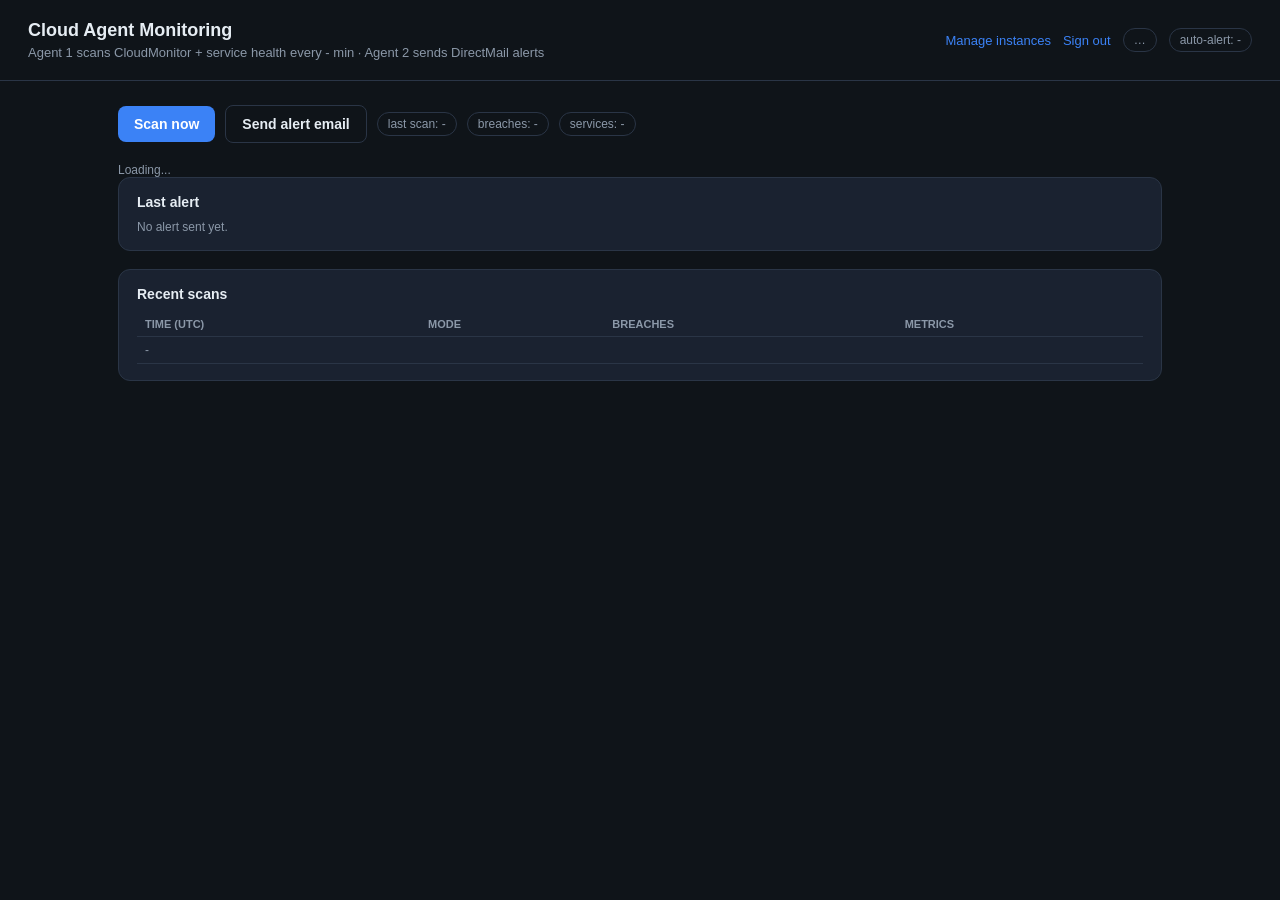
==== Frontend/public/index.html @ e1d2eb76 "dashboard: fix two bugs that broke the instance cards The first took the whole dashboard down. `prob" ====
<!DOCTYPE html>
<html lang="en">
<head>
<meta charset="utf-8">
<meta name="viewport" content="width=device-width, initial-scale=1">
<title>Cloud Agent Monitoring</title>
<style>
  :root { --bg:#0f1419; --card:#1a2230; --line:#2a3546; --txt:#e6edf3; --mut:#8b98a8;
          --ok:#27ae60; --bad:#e74c3c; --warn:#e0a800; --accent:#3b82f6; }
  * { box-sizing:border-box; }
  body { margin:0; background:var(--bg); color:var(--txt);
         font-family:-apple-system,Segoe UI,Roboto,Arial,sans-serif; }
  header { padding:20px 28px; border-bottom:1px solid var(--line);
           display:flex; align-items:center; justify-content:space-between; flex-wrap:wrap; gap:12px; }
  h1 { font-size:18px; margin:0; }
  .sub { color:var(--mut); font-size:13px; margin-top:4px; }
  .wrap { padding:24px 28px; max-width:1100px; margin:auto; }
  .bar { display:flex; gap:10px; flex-wrap:wrap; align-items:center; margin-bottom:20px; }
  button { background:var(--accent); color:#fff; border:0; padding:10px 16px; border-radius:8px;
           font-size:14px; cursor:pointer; font-weight:600; }
  button.ghost { background:transparent; border:1px solid var(--line); color:var(--txt); }
  button:disabled { opacity:.5; cursor:not-allowed; }
  a.navlink { color:var(--accent); text-decoration:none; font-size:13px; }
  .pill { font-size:12px; padding:4px 10px; border-radius:999px; border:1px solid var(--line); color:var(--mut); }
  .pill.live { color:var(--ok); border-color:var(--ok); }
  .pill.mock { color:var(--warn); border-color:var(--warn); }
  .pill.bad { color:var(--bad); border-color:var(--bad); }
  .group { margin-bottom:26px; }
  .group-head { display:flex; align-items:baseline; gap:12px; margin:0 0 12px;
                border-bottom:1px solid var(--line); padding-bottom:8px; }
  .group-head h2 { font-size:15px; margin:0; }
  .grid { display:grid; grid-template-columns:repeat(auto-fill,minmax(300px,1fr)); gap:14px; }
  .card { background:var(--card); border:1px solid var(--line); border-radius:12px; padding:14px 16px; }
  .card.breach { border-color:var(--bad); box-shadow:0 0 0 1px var(--bad) inset; }
  .inst-head { display:flex; justify-content:space-between; align-items:flex-start; gap:8px; margin-bottom:10px; }
  .inst-name { font-size:15px; font-weight:700; }
  .inst-id { font-size:11px; color:var(--mut); font-family:ui-monospace,Menlo,monospace; margin-top:2px; }
  .chips { display:flex; gap:8px; flex-wrap:wrap; }
  .chip { flex:1 1 0; min-width:74px; border:1px solid var(--line); border-radius:8px; padding:8px 10px; }
  .chip-label { display:block; font-size:11px; color:var(--mut); text-transform:uppercase; letter-spacing:.4px; }
  .chip-val { display:block; font-size:20px; font-weight:700; margin-top:3px; }
  .chip .u { font-size:12px; font-weight:500; }
  .chip.breach { border-color:var(--bad); } .chip.breach .chip-val { color:var(--bad); }
  .chip.ok .chip-val { color:var(--ok); }
  .chip.nodata { opacity:.55; } .chip.nodata .chip-val { color:var(--mut); }
  .sec-label { font-size:10px; color:var(--mut); text-transform:uppercase; letter-spacing:.5px; margin:12px 0 6px; }
  .services { display:flex; gap:6px; flex-wrap:wrap; }
  .svc { display:inline-flex; align-items:center; gap:6px; font-size:12px; padding:4px 9px;
         border:1px solid var(--line); border-radius:999px; color:var(--txt); }
  /* Instance specification line: the denominator for every percentage above. */
  .spec { display:flex; flex-wrap:wrap; gap:10px; margin:2px 0 8px; font-size:11.5px; color:var(--mut); }
  .spec b { color:var(--txt); font-weight:600; }
  .spec .prov-stopped { color:var(--bad); font-weight:600; }
  /* Docker workloads reported by the host itself. */
  .ctrs { display:flex; flex-direction:column; gap:3px; }
  .ctr { display:flex; align-items:center; gap:7px; font-size:11.5px; line-height:1.5; }
  .ctr .dot { width:7px; height:7px; border-radius:50%; flex:0 0 auto; background:var(--mut); }
  .ctr.healthy .dot, .ctr.running .dot { background:var(--ok); }
  .ctr.unhealthy .dot, .ctr.stopped .dot { background:var(--bad); }
  .ctr.restarting .dot, .ctr.starting .dot, .ctr.paused .dot, .ctr.created .dot { background:#d9a520; }
  .ctr-name { font-weight:600; color:var(--txt); }
  .ctr-img { color:var(--mut); overflow:hidden; text-overflow:ellipsis; white-space:nowrap; max-width:150px; }
  .ctr-state { margin-left:auto; color:var(--mut); white-space:nowrap; }
  .ctr.unhealthy .ctr-state, .ctr.stopped .ctr-state { color:var(--bad); }
  .ctr.restarting .ctr-state { color:#d9a520; }
  .ctrs-note { font-size:11px; color:var(--mut); font-style:italic; }
  .svc .dot { width:8px; height:8px; border-radius:50%; background:var(--mut); }
  .svc.up .dot { background:var(--ok); } .svc.down .dot { background:var(--bad); }
  .svc.down { border-color:var(--bad); color:var(--bad); }
  .svc.unknown { opacity:.6; }
  .svc .lat { color:var(--mut); font-size:11px; }
  .status-tag { font-size:11px; padding:2px 8px; border-radius:999px; font-weight:700; white-space:nowrap; }
  .status-tag.ok { background:rgba(39,174,96,.15); color:var(--ok); }
  .status-tag.breach { background:rgba(231,76,60,.15); color:var(--bad); }
  .panel { background:var(--card); border:1px solid var(--line); border-radius:12px; padding:16px 18px; margin-bottom:18px; }
  .panel h2 { font-size:14px; margin:0 0 10px; }
  table { width:100%; border-collapse:collapse; font-size:13px; }
  th,td { text-align:left; padding:6px 8px; border-bottom:1px solid var(--line); }
  th { color:var(--mut); font-weight:600; font-size:11px; text-transform:uppercase; }
  #toast { position:fixed; bottom:20px; right:20px; background:var(--card); border:1px solid var(--line);
           padding:12px 16px; border-radius:10px; font-size:13px; opacity:0; transition:.3s; max-width:360px; }
  #toast.show { opacity:1; }
  .muted { color:var(--mut); font-size:12px; }
  iframe.preview { width:100%; height:360px; border:1px solid var(--line); border-radius:8px; background:#fff; margin-top:10px; }
</style>
</head>
<body>
<header>
  <div>
    <h1>Cloud Agent Monitoring</h1>
    <div class="sub">Agent 1 scans CloudMonitor + service health every <span id="intervalNote">-</span> min &middot; Agent 2 sends DirectMail alerts</div>
  </div>
  <div style="display:flex;align-items:center;gap:12px">
    <a class="navlink" href="instances.html">Manage instances</a>
    <a class="navlink" href="#" id="logoutLink">Sign out</a>
    <span class="pill" id="modePill">&hellip;</span>
    <span class="pill" id="autoPill">auto-alert: -</span>
  </div>
</header>

<div class="wrap">
  <div class="bar">
    <button id="scanBtn" onclick="scan()">Scan now</button>
    <button id="sendBtn" class="ghost" onclick="send()">Send alert email</button>
    <span class="pill" id="lastScan">last scan: -</span>
    <span class="pill" id="breachPill">breaches: -</span>
    <span class="pill" id="svcPill">services: -</span>
  </div>

  <div id="cards"><div class="muted">Loading...</div></div>

  <div class="panel" id="evidencePanel" style="display:none">
    <h2>What caused this &mdash; live evidence from the affected host</h2>
    <div class="muted" style="margin-bottom:8px">Captured over SSH at breach time.
      Look for the top process/container by CPU, the longest-running query, and the
      <b>calling service</b> resolved from the database client address.</div>
    <div id="evidenceBody"></div>
  </div>

  <div class="panel">
    <h2>Last alert</h2>
    <div id="alertBox" class="muted">No alert sent yet.</div>
    <div id="previewWrap"></div>
  </div>

  <div class="panel">
    <h2>Recent scans</h2>
    <table>
      <thead><tr><th>Time (UTC)</th><th>Mode</th><th>Breaches</th><th>Metrics</th></tr></thead>
      <tbody id="histBody"><tr><td colspan="4" class="muted">-</td></tr></tbody>
    </table>
  </div>
</div>

<div id="toast"></div>

<script src="config.js"></script>
<script>
const $ = s => document.querySelector(s);
const API = (window.APP_CONFIG && window.APP_CONFIG.apiBase) || '';
let CSRF = null;

// All API calls go to the backend origin and carry the session cookie.
function api(path, opts){ opts = opts || {}; opts.credentials = 'include'; return fetch(API + path, opts); }
async function loadCsrf(){
  try{ const r = await api('/api/csrf'); if(r.ok){ CSRF = (await r.json()).csrf_token; } }catch(e){}
}
function postHeaders(){ const h={}; if(CSRF) h['X-CSRFToken']=CSRF; return h; }
function toast(msg){ const t=$('#toast'); t.textContent=msg; t.classList.add('show');
  setTimeout(()=>t.classList.remove('show'), 3500); }

function esc(s){ return (s==null?'':String(s)).replace(/[&<>"]/g,c=>({'&':'&amp;','<':'&lt;','>':'&gt;','"':'&quot;'}[c])); }

function metricChip(r){
  const val = r.value===null ? '-' : `${r.value}<span class="u">${r.unit||''}</span>`;
  const cls = r.breached ? 'breach' : (r.value===null ? 'nodata' : 'ok');
  const title = r.error ? esc(r.error)
              : `alert ${r.comparison} ${r.threshold}${r.unit||''} - ${r.source}`;
  return `<div class="chip ${cls}" title="${title}">
      <span class="chip-label">${esc(r.label)}</span>
      <span class="chip-val">${val}</span>
    </div>`;
}

function svcPill(s){
  const cls = s.up===true ? 'up' : (s.up===false ? 'down' : 'unknown');
  const lat = s.latency_ms!=null ? `<span class="lat">${s.latency_ms}ms</span>` : '';
  const title = s.error || s.detail || s.target || s.name;
  return `<span class="svc ${cls}" title="${esc(title)}"><span class="dot"></span>${esc(s.name)} ${lat}</span>`;
}

let lastDetails = {};   // instance specs + containers from /api/status

function specLine(spec){
  // The instance's size, so a percentage can be read as an absolute. "95% of
  // 4 GB" is a different conversation from "95% of 64 GB".
  if(!spec) return '';
  const bits = [];
  if(spec.vcpu!=null)      bits.push(`<span><b>${spec.vcpu}</b> vCPU</span>`);
  if(spec.memory_mb!=null) bits.push(`<span><b>${fmtMem(spec.memory_mb)}</b> RAM</span>`);
  if(spec.disk_gb!=null)   bits.push(`<span><b>${fmtDisk(spec.disk_gb)}</b> disk</span>`);
  if(spec.instance_type)   bits.push(`<span>${esc(spec.instance_type)}</span>`);
  if(spec.platform)        bits.push(`<span title="${esc(spec.platform)}">${esc(trunc(spec.platform, 26))}</span>`);
  if(spec.provider_status && spec.provider_status!=='Running'){
    bits.push(`<span class="prov-stopped">${esc(spec.provider_status)}</span>`);
  }
  return bits.length ? `<div class="spec">${bits.join('')}</div>` : '';
}

function fmtMem(mb){
  return mb >= 1024 ? (mb/1024).toFixed(mb%1024 ? 1 : 0) + ' GB' : mb + ' MB';
}

function fmtDisk(gb){
  // Summed across every attached disk, so this reaches TB on data-heavy boxes.
  return gb >= 1024 ? (gb/1024).toFixed(1) + ' TB' : gb + ' GB';
}

function trunc(t, n){ return t.length > n ? t.slice(0, n-1) + '…' : t; }

function ctrRow(c){
  const h = c.health || 'unknown';
  return `<div class="ctr ${esc(h)}" title="${esc(c.status || '')}${c.ports ? ' | ' + esc(c.ports) : ''}">
    <span class="dot"></span>
    <span class="ctr-name">${esc(c.name)}</span>
    <span class="ctr-img">${esc(c.image)}</span>
    <span class="ctr-state">${esc(h)}</span>
  </div>`;
}

function containersBlock(det){
  // A managed instance (RDS) has no shell and never reports containers - its
  // engine + status live on the spec line instead, so say nothing here.
  if(!det) return '';
  const list = det.containers || [];
  if(det.containers_error && !list.length){
    return `<div class="sec-label">Docker services</div>
            <div class="ctrs-note">${esc(det.containers_error)}</div>`;
  }
  if(!list.length) return '';
  const bad = det.containers_attention || 0;
  const label = bad
    ? `Docker services &mdash; <span style="color:var(--bad)">${bad} need${bad===1?'s':''} attention</span>`
    : `Docker services &mdash; ${list.length} running`;
  return `<div class="sec-label">${label}</div><div class="ctrs">${list.map(ctrRow).join('')}</div>`;
}

function renderCards(scan, details){
  const c = $('#cards');
  details = details || {};
  if(!scan){ c.innerHTML='<div class="muted">No scan yet.</div>'; return; }

  const svcByInst = {};
  (scan.services||[]).forEach(s=>{ (svcByInst[s.instance_id]=svcByInst[s.instance_id]||[]).push(s); });

  const groups = {};
  for(const r of scan.results){
    const g = groups[r.group] || (groups[r.group]={});
    const key = r.instance_id || r.instance_name;
    (g[key] = g[key] || {name:r.instance_name, id:r.instance_id, metrics:[]}).metrics.push(r);
  }

  c.innerHTML = Object.entries(groups).map(([gname, insts])=>{
    const instCount = Object.keys(insts).length;
    let gBreaches=0, gDown=0, gCtr=0;
    Object.values(insts).forEach(i=>{ gBreaches+=i.metrics.filter(m=>m.breached).length;
      gDown += (svcByInst[i.id]||[]).filter(s=>s.up===false).length;
      gCtr += (details[i.id] && details[i.id].containers_attention) || 0; });
    const cards = Object.values(insts).map(inst=>{
      const svcs = svcByInst[inst.id]||[];
      const anyDown = svcs.some(s=>s.up===false);
      const det = details[inst.id];
      // A container docker calls unhealthy, or one in a restart loop, is a real
      // problem even when every metric is green and the port still answers.
      // Declared BEFORE `problem` uses it: `const` is not hoisted, so reading it
      // earlier throws a ReferenceError that takes the whole dashboard down.
      const ctrProblem = ((det && det.containers_attention) || 0) > 0;
      const problem = inst.metrics.some(m=>m.breached) || anyDown || ctrProblem;
      const svcBlock = svcs.length
        ? `<div class="sec-label">Reachability</div><div class="services">${svcs.map(svcPill).join('')}</div>`
        : '';
      return `<div class="card ${problem?'breach':''}">
        <div class="inst-head">
          <div>
            <div class="inst-name">${esc(inst.name)}</div>
            <div class="inst-id">${esc(inst.id)}</div>
          </div>
          ${problem?'<span class="status-tag breach">ATTENTION</span>'
                   :'<span class="status-tag ok">OK</span>'}
        </div>
        ${specLine(det && det.spec)}
        <div class="chips">${inst.metrics.map(metricChip).join('')}</div>
        ${svcBlock}
        ${containersBlock(det)}
      </div>`;
    }).join('');
    const summ = [`${instCount} instance${instCount!==1?'s':''}`];
    if(gBreaches) summ.push(`<span style="color:var(--bad)">${gBreaches} breach</span>`);
    if(gDown) summ.push(`<span style="color:var(--bad)">${gDown} svc down</span>`);
    if(gCtr) summ.push(`<span style="color:var(--bad)">${gCtr} container${gCtr!==1?'s':''} need${gCtr===1?'s':''} attention</span>`);
    if(!gBreaches && !gDown && !gCtr) summ.push('all ok');
    return `<section class="group">
      <div class="group-head">
        <h2>${esc(gname)}</h2>
        <span class="muted">${summ.join(' &middot; ')}</span>
      </div>
      <div class="grid">${cards}</div>
    </section>`;
  }).join('');

  $('#lastScan').textContent = 'last scan: ' + (scan.scanned_at||'-').replace('T',' ').slice(0,19);
  $('#breachPill').textContent = `breaches: ${scan.breach_count}/${scan.total}`;
  const sd = scan.services_down_count||0, st = scan.services_total||0;
  const sp = $('#svcPill');
  sp.textContent = `services: ${st-sd}/${st} up`;
  sp.className = 'pill' + (sd>0 ? ' bad' : '');
}

function applyConfig(cfg){
  if(!cfg) return;
  $('#intervalNote').textContent = cfg.interval_minutes;
  const modePill = $('#modePill');
  if(cfg.mode==='mock'){ modePill.textContent='MOCK MODE'; modePill.className='pill mock'; }
  else { modePill.textContent='LIVE'; modePill.className='pill live'; }
  $('#autoPill').textContent = 'auto-alert: ' + (cfg.auto_alert_on_breach?'on':'off');
}

function renderEvidence(diags){
  const panel = $('#evidencePanel'), body = $('#evidenceBody');
  const names = diags ? Object.keys(diags) : [];
  if(!names.length){ panel.style.display='none'; body.innerHTML=''; return; }
  body.innerHTML = names.map(n=>{
    const d = diags[n] || {};
    return `<details style="margin-bottom:8px" open>
      <summary style="cursor:pointer;font-weight:700;font-size:14px">
        ${esc(n)} <span class="muted" style="font-weight:400">&mdash; ${esc(d.host||'')} (${esc(d.focus||'all')})</span>
      </summary>
      <pre style="margin:8px 0 0;background:#0b0f14;border:1px solid var(--line);
                  border-radius:6px;padding:10px;font-size:11px;line-height:1.45;
                  white-space:pre-wrap;word-break:break-word;overflow-x:auto;color:#d7e0ea">${esc(d.output||'')}</pre>
    </details>`;
  }).join('');
  panel.style.display='block';
}

function renderAlert(a){
  if(!a){ $('#alertBox').textContent='No alert sent yet.'; $('#previewWrap').innerHTML=''; return; }
  const who = (a.recipients||[]).join(', ') || '-';
  const status = a.sent ? `<span style="color:var(--ok)">sent</span>`
                        : `<span style="color:var(--warn)">${a.reason||'not sent'}</span>`;
  $('#alertBox').innerHTML =
    `<b>${esc(a.subject||'')}</b><br><span class="muted">to ${esc(who)} - ${esc(a.trigger||'')} - ${status} - ${(a.sent_at||'').replace('T',' ').slice(0,19)} UTC</span>`;
  if(a.preview_html){
    $('#previewWrap').innerHTML =
      `<div class="muted" style="margin-top:8px">Email preview:</div><iframe class="preview"></iframe>`;
    const doc = $('#previewWrap iframe').contentWindow.document;
    doc.open(); doc.write(a.preview_html); doc.close();
  } else { $('#previewWrap').innerHTML=''; }
}

function renderHist(h){
  const b=$('#histBody');
  if(!h||!h.length){ b.innerHTML='<tr><td colspan="4" class="muted">-</td></tr>'; return; }
  b.innerHTML = h.map(x=>`<tr>
    <td>${(x.scanned_at||'').replace('T',' ').slice(0,19)}</td>
    <td>${x.mode||''}</td>
    <td style="color:${x.breach_count?'var(--bad)':'var(--mut)'}">${x.breach_count}</td>
    <td>${x.total}</td></tr>`).join('');
}

function authGuard(r){ if(r.status===401){ window.location='login.html'; return true; } return false; }

async function refresh(){
  const r = await api('/api/status'); if(authGuard(r)) return;
  if(!CSRF) await loadCsrf();
  const s = await r.json();
  applyConfig(s.config);
  lastDetails = s.instances || lastDetails;
  renderCards(s.last_scan, lastDetails); renderAlert(s.last_alert); renderHist(s.history);
  renderEvidence(s.last_scan && s.last_scan.diagnostics);
}
async function scan(){
  $('#scanBtn').disabled=true;
  try{ const r=await api('/api/scan',{method:'POST',headers:postHeaders()}); if(authGuard(r)) return;
    const s=await r.json();
    renderCards(s, lastDetails); toast(`Scan done - ${s.breach_count} breach(es), ${s.services_down_count||0} svc down`); await refresh(); }
  finally{ $('#scanBtn').disabled=false; }
}
async function send(){
  $('#sendBtn').disabled=true;
  try{ const r=await api('/api/send',{method:'POST',headers:postHeaders()}); if(authGuard(r)) return;
    const a=await r.json();
    a.trigger='manual'; toast(a.sent?'Alert email sent':(a.reason||'Email not sent')); await refresh(); }
  finally{ $('#sendBtn').disabled=false; }
}

$('#logoutLink').addEventListener('click', e=>{ e.preventDefault(); window.location = API + '/auth/logout'; });

refresh();
setInterval(refresh, 15000);
</script>
</body>
</html>
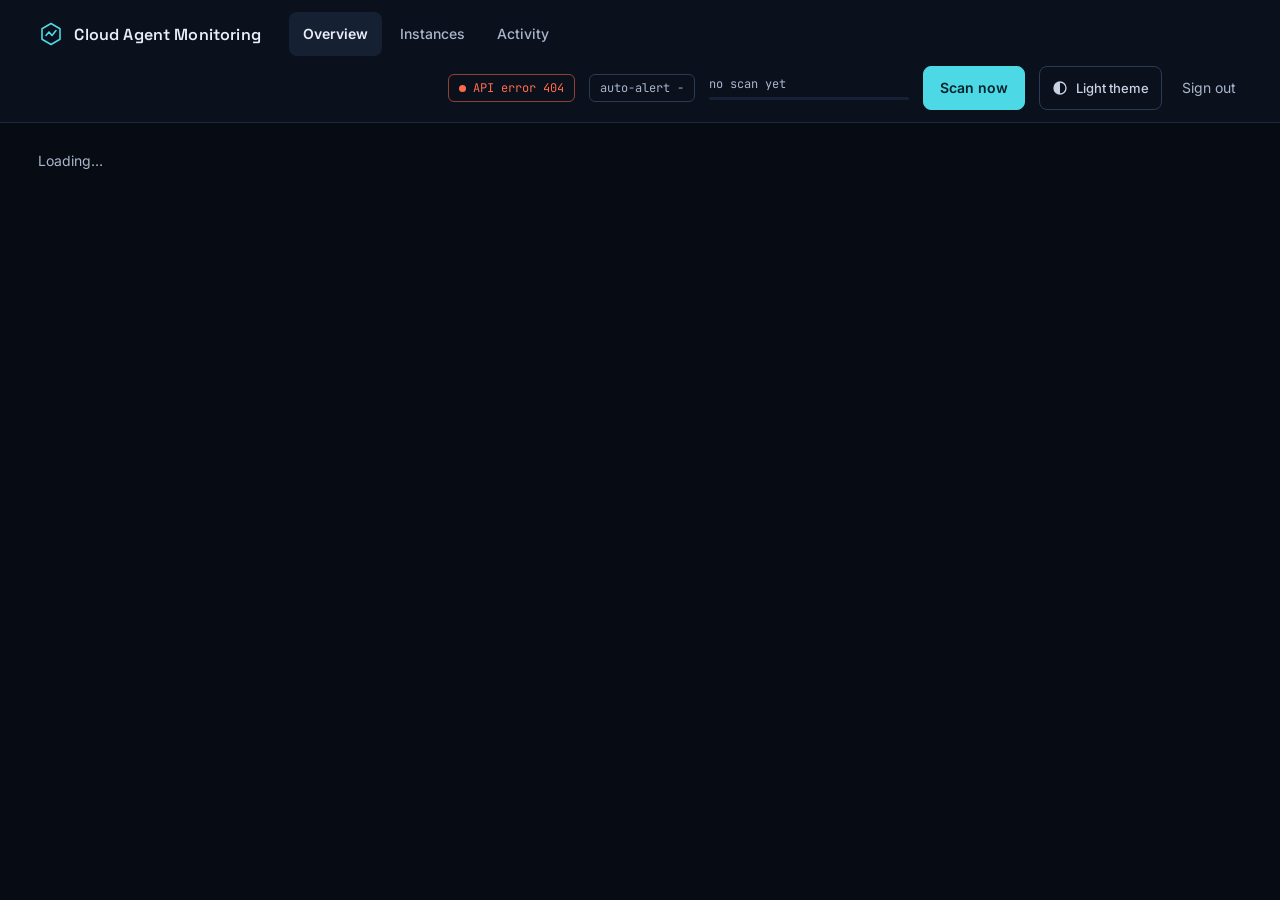
==== commit 5505b23b: "frontend: rebuild around triage, with a fleet map and a light theme The dashboard was one long page " ====
--- a/Frontend/public/index.html
+++ b/Frontend/public/index.html
@@ -1,383 +1,285 @@
 <!DOCTYPE html>
-<html lang="en">
+<html lang="en" data-theme="dark">
 <head>
 <meta charset="utf-8">
 <meta name="viewport" content="width=device-width, initial-scale=1">
-<title>Cloud Agent Monitoring</title>
-<style>
-  :root { --bg:#0f1419; --card:#1a2230; --line:#2a3546; --txt:#e6edf3; --mut:#8b98a8;
-          --ok:#27ae60; --bad:#e74c3c; --warn:#e0a800; --accent:#3b82f6; }
-  * { box-sizing:border-box; }
-  body { margin:0; background:var(--bg); color:var(--txt);
-         font-family:-apple-system,Segoe UI,Roboto,Arial,sans-serif; }
-  header { padding:20px 28px; border-bottom:1px solid var(--line);
-           display:flex; align-items:center; justify-content:space-between; flex-wrap:wrap; gap:12px; }
-  h1 { font-size:18px; margin:0; }
-  .sub { color:var(--mut); font-size:13px; margin-top:4px; }
-  .wrap { padding:24px 28px; max-width:1100px; margin:auto; }
-  .bar { display:flex; gap:10px; flex-wrap:wrap; align-items:center; margin-bottom:20px; }
-  button { background:var(--accent); color:#fff; border:0; padding:10px 16px; border-radius:8px;
-           font-size:14px; cursor:pointer; font-weight:600; }
-  button.ghost { background:transparent; border:1px solid var(--line); color:var(--txt); }
-  button:disabled { opacity:.5; cursor:not-allowed; }
-  a.navlink { color:var(--accent); text-decoration:none; font-size:13px; }
-  .pill { font-size:12px; padding:4px 10px; border-radius:999px; border:1px solid var(--line); color:var(--mut); }
-  .pill.live { color:var(--ok); border-color:var(--ok); }
-  .pill.mock { color:var(--warn); border-color:var(--warn); }
-  .pill.bad { color:var(--bad); border-color:var(--bad); }
-  .group { margin-bottom:26px; }
-  .group-head { display:flex; align-items:baseline; gap:12px; margin:0 0 12px;
-                border-bottom:1px solid var(--line); padding-bottom:8px; }
-  .group-head h2 { font-size:15px; margin:0; }
-  .grid { display:grid; grid-template-columns:repeat(auto-fill,minmax(300px,1fr)); gap:14px; }
-  .card { background:var(--card); border:1px solid var(--line); border-radius:12px; padding:14px 16px; }
-  .card.breach { border-color:var(--bad); box-shadow:0 0 0 1px var(--bad) inset; }
-  .inst-head { display:flex; justify-content:space-between; align-items:flex-start; gap:8px; margin-bottom:10px; }
-  .inst-name { font-size:15px; font-weight:700; }
-  .inst-id { font-size:11px; color:var(--mut); font-family:ui-monospace,Menlo,monospace; margin-top:2px; }
-  .chips { display:flex; gap:8px; flex-wrap:wrap; }
-  .chip { flex:1 1 0; min-width:74px; border:1px solid var(--line); border-radius:8px; padding:8px 10px; }
-  .chip-label { display:block; font-size:11px; color:var(--mut); text-transform:uppercase; letter-spacing:.4px; }
-  .chip-val { display:block; font-size:20px; font-weight:700; margin-top:3px; }
-  .chip .u { font-size:12px; font-weight:500; }
-  .chip.breach { border-color:var(--bad); } .chip.breach .chip-val { color:var(--bad); }
-  .chip.ok .chip-val { color:var(--ok); }
-  .chip.nodata { opacity:.55; } .chip.nodata .chip-val { color:var(--mut); }
-  .sec-label { font-size:10px; color:var(--mut); text-transform:uppercase; letter-spacing:.5px; margin:12px 0 6px; }
-  .services { display:flex; gap:6px; flex-wrap:wrap; }
-  .svc { display:inline-flex; align-items:center; gap:6px; font-size:12px; padding:4px 9px;
-         border:1px solid var(--line); border-radius:999px; color:var(--txt); }
-  /* Instance specification line: the denominator for every percentage above. */
-  .spec { display:flex; flex-wrap:wrap; gap:10px; margin:2px 0 8px; font-size:11.5px; color:var(--mut); }
-  .spec b { color:var(--txt); font-weight:600; }
-  .spec .prov-stopped { color:var(--bad); font-weight:600; }
-  /* Docker workloads reported by the host itself. */
-  .ctrs { display:flex; flex-direction:column; gap:3px; }
-  .ctr { display:flex; align-items:center; gap:7px; font-size:11.5px; line-height:1.5; }
-  .ctr .dot { width:7px; height:7px; border-radius:50%; flex:0 0 auto; background:var(--mut); }
-  .ctr.healthy .dot, .ctr.running .dot { background:var(--ok); }
-  .ctr.unhealthy .dot, .ctr.stopped .dot { background:var(--bad); }
-  .ctr.restarting .dot, .ctr.starting .dot, .ctr.paused .dot, .ctr.created .dot { background:#d9a520; }
-  .ctr-name { font-weight:600; color:var(--txt); }
-  .ctr-img { color:var(--mut); overflow:hidden; text-overflow:ellipsis; white-space:nowrap; max-width:150px; }
-  .ctr-state { margin-left:auto; color:var(--mut); white-space:nowrap; }
-  .ctr.unhealthy .ctr-state, .ctr.stopped .ctr-state { color:var(--bad); }
-  .ctr.restarting .ctr-state { color:#d9a520; }
-  .ctrs-note { font-size:11px; color:var(--mut); font-style:italic; }
-  .svc .dot { width:8px; height:8px; border-radius:50%; background:var(--mut); }
-  .svc.up .dot { background:var(--ok); } .svc.down .dot { background:var(--bad); }
-  .svc.down { border-color:var(--bad); color:var(--bad); }
-  .svc.unknown { opacity:.6; }
-  .svc .lat { color:var(--mut); font-size:11px; }
-  .status-tag { font-size:11px; padding:2px 8px; border-radius:999px; font-weight:700; white-space:nowrap; }
-  .status-tag.ok { background:rgba(39,174,96,.15); color:var(--ok); }
-  .status-tag.breach { background:rgba(231,76,60,.15); color:var(--bad); }
-  .panel { background:var(--card); border:1px solid var(--line); border-radius:12px; padding:16px 18px; margin-bottom:18px; }
-  .panel h2 { font-size:14px; margin:0 0 10px; }
-  table { width:100%; border-collapse:collapse; font-size:13px; }
-  th,td { text-align:left; padding:6px 8px; border-bottom:1px solid var(--line); }
-  th { color:var(--mut); font-weight:600; font-size:11px; text-transform:uppercase; }
-  #toast { position:fixed; bottom:20px; right:20px; background:var(--card); border:1px solid var(--line);
-           padding:12px 16px; border-radius:10px; font-size:13px; opacity:0; transition:.3s; max-width:360px; }
-  #toast.show { opacity:1; }
-  .muted { color:var(--mut); font-size:12px; }
-  iframe.preview { width:100%; height:360px; border:1px solid var(--line); border-radius:8px; background:#fff; margin-top:10px; }
-</style>
+<title>Overview · Cloud Agent Monitoring</title>
+<script>(function(){try{var t=localStorage.getItem('cam-theme');if(t==='light'||t==='dark')document.documentElement.setAttribute('data-theme',t)}catch(e){}})()</script>
+<!-- Web fonts are an enhancement: loaded without blocking render, and every
+     stack in app.css falls back to system fonts if this network cannot reach them. -->
+<link rel="preconnect" href="https://fonts.googleapis.com">
+<link rel="preconnect" href="https://fonts.gstatic.com" crossorigin>
+<link rel="stylesheet" href="https://fonts.googleapis.com/css2?family=Space+Grotesk:wght@500;600;700&family=Inter:wght@400;500;600&family=JetBrains+Mono:wght@400;500;600&display=swap" media="print" onload="this.media='all'">
+<link rel="stylesheet" href="app.css?v=20261110">
 </head>
 <body>
-<header>
-  <div>
-    <h1>Cloud Agent Monitoring</h1>
-    <div class="sub">Agent 1 scans CloudMonitor + service health every <span id="intervalNote">-</span> min &middot; Agent 2 sends DirectMail alerts</div>
-  </div>
-  <div style="display:flex;align-items:center;gap:12px">
-    <a class="navlink" href="instances.html">Manage instances</a>
-    <a class="navlink" href="#" id="logoutLink">Sign out</a>
-    <span class="pill" id="modePill">&hellip;</span>
-    <span class="pill" id="autoPill">auto-alert: -</span>
-  </div>
-</header>
-
-<div class="wrap">
-  <div class="bar">
-    <button id="scanBtn" onclick="scan()">Scan now</button>
-    <button id="sendBtn" class="ghost" onclick="send()">Send alert email</button>
-    <span class="pill" id="lastScan">last scan: -</span>
-    <span class="pill" id="breachPill">breaches: -</span>
-    <span class="pill" id="svcPill">services: -</span>
-  </div>
-
-  <div id="cards"><div class="muted">Loading...</div></div>
-
-  <div class="panel" id="evidencePanel" style="display:none">
-    <h2>What caused this &mdash; live evidence from the affected host</h2>
-    <div class="muted" style="margin-bottom:8px">Captured over SSH at breach time.
-      Look for the top process/container by CPU, the longest-running query, and the
-      <b>calling service</b> resolved from the database client address.</div>
-    <div id="evidenceBody"></div>
-  </div>
-
-  <div class="panel">
-    <h2>Last alert</h2>
-    <div id="alertBox" class="muted">No alert sent yet.</div>
-    <div id="previewWrap"></div>
-  </div>
-
-  <div class="panel">
-    <h2>Recent scans</h2>
-    <table>
-      <thead><tr><th>Time (UTC)</th><th>Mode</th><th>Breaches</th><th>Metrics</th></tr></thead>
-      <tbody id="histBody"><tr><td colspan="4" class="muted">-</td></tr></tbody>
-    </table>
-  </div>
-</div>
-
-<div id="toast"></div>
+<header class="topbar" id="topbar"></header>
+<main class="main" id="app"><p class="mut">Loading&hellip;</p></main>
+<div id="toast" role="status" aria-live="polite"></div>
 
 <script src="config.js"></script>
+<script src="app.js?v=20261110"></script>
 <script>
-const $ = s => document.querySelector(s);
-const API = (window.APP_CONFIG && window.APP_CONFIG.apiBase) || '';
-let CSRF = null;
-
-// All API calls go to the backend origin and carry the session cookie.
-function api(path, opts){ opts = opts || {}; opts.credentials = 'include'; return fetch(API + path, opts); }
-async function loadCsrf(){
-  try{ const r = await api('/api/csrf'); if(r.ok){ CSRF = (await r.json()).csrf_token; } }catch(e){}
-}
-function postHeaders(){ const h={}; if(CSRF) h['X-CSRFToken']=CSRF; return h; }
-function toast(msg){ const t=$('#toast'); t.textContent=msg; t.classList.add('show');
-  setTimeout(()=>t.classList.remove('show'), 3500); }
-
-function esc(s){ return (s==null?'':String(s)).replace(/[&<>"]/g,c=>({'&':'&amp;','<':'&lt;','>':'&gt;','"':'&quot;'}[c])); }
-
-function metricChip(r){
-  const val = r.value===null ? '-' : `${r.value}<span class="u">${r.unit||''}</span>`;
-  const cls = r.breached ? 'breach' : (r.value===null ? 'nodata' : 'ok');
-  const title = r.error ? esc(r.error)
-              : `alert ${r.comparison} ${r.threshold}${r.unit||''} - ${r.source}`;
-  return `<div class="chip ${cls}" title="${title}">
-      <span class="chip-label">${esc(r.label)}</span>
-      <span class="chip-val">${val}</span>
-    </div>`;
-}
-
-function svcPill(s){
-  const cls = s.up===true ? 'up' : (s.up===false ? 'down' : 'unknown');
-  const lat = s.latency_ms!=null ? `<span class="lat">${s.latency_ms}ms</span>` : '';
-  const title = s.error || s.detail || s.target || s.name;
-  return `<span class="svc ${cls}" title="${esc(title)}"><span class="dot"></span>${esc(s.name)} ${lat}</span>`;
-}
-
-let lastDetails = {};   // instance specs + containers from /api/status
-
-function specLine(spec){
-  // The instance's size, so a percentage can be read as an absolute. "95% of
-  // 4 GB" is a different conversation from "95% of 64 GB".
-  if(!spec) return '';
-  const bits = [];
-  if(spec.vcpu!=null)      bits.push(`<span><b>${spec.vcpu}</b> vCPU</span>`);
-  if(spec.memory_mb!=null) bits.push(`<span><b>${fmtMem(spec.memory_mb)}</b> RAM</span>`);
-  if(spec.disk_gb!=null)   bits.push(`<span><b>${fmtDisk(spec.disk_gb)}</b> disk</span>`);
-  if(spec.instance_type)   bits.push(`<span>${esc(spec.instance_type)}</span>`);
-  if(spec.platform)        bits.push(`<span title="${esc(spec.platform)}">${esc(trunc(spec.platform, 26))}</span>`);
-  if(spec.provider_status && spec.provider_status!=='Running'){
-    bits.push(`<span class="prov-stopped">${esc(spec.provider_status)}</span>`);
+/* Overview. The page is ordered by what an operator needs during an incident:
+   is anything wrong (hero), what and in which order (triage queue), what to do
+   about the selected one (runbook), and only then the whole fleet. The triage
+   queue is absent - not empty - when nothing is wrong, so its presence is itself
+   the signal. */
+const C = window.CAM, $ = C.$, esc = C.esc;
+let AN = null, sel = null, filter = 'all';
+const info = {};                 // item.key -> how long it has been over (CAM.breachInfo)
+
+const href = i => (i.id ? 'instance.html?id=' + encodeURIComponent(i.id) : '#');
+const joinAnd = a => (a.length < 2 ? a.join('') : a.slice(0, -1).join(', ') + ' and ' + a[a.length - 1]);
+
+function heroHtml(an) {
+  const c = an.counts, n = an.items.length;
+  if (!an.scan) {
+    return `<section class="hero" aria-label="Current state"><div class="hero-msg">
+      <div class="hero-state"><i aria-hidden="true"></i><b>NO SCAN YET</b></div>
+      <h1>Waiting for the first scan</h1>
+      <p>Agent 1 has not reported yet. Use Scan now to run one.</p></div></section>`;
   }
-  return bits.length ? `<div class="spec">${bits.join('')}</div>` : '';
-}
-
-function fmtMem(mb){
-  return mb >= 1024 ? (mb/1024).toFixed(mb%1024 ? 1 : 0) + ' GB' : mb + ' MB';
-}
-
-function fmtDisk(gb){
-  // Summed across every attached disk, so this reaches TB on data-heavy boxes.
-  return gb >= 1024 ? (gb/1024).toFixed(1) + ' TB' : gb + ' GB';
-}
-
-function trunc(t, n){ return t.length > n ? t.slice(0, n-1) + '…' : t; }
-
-function ctrRow(c){
-  const h = c.health || 'unknown';
-  return `<div class="ctr ${esc(h)}" title="${esc(c.status || '')}${c.ports ? ' | ' + esc(c.ports) : ''}">
-    <span class="dot"></span>
-    <span class="ctr-name">${esc(c.name)}</span>
-    <span class="ctr-img">${esc(c.image)}</span>
-    <span class="ctr-state">${esc(h)}</span>
+  const at = C.utcClock(C.parseUtc(an.scan.scanned_at));
+  const parts = [];
+  if (c.stopped) parts.push(C.plural(c.stopped, 'instance') + ' stopped');
+  if (c.breaches) parts.push(C.plural(c.breaches, 'threshold breach', 'threshold breaches'));
+  if (c.down) parts.push(C.plural(c.down, 'service') + ' down');
+  if (c.ctrBad) parts.push(C.plural(c.ctrBad, 'container') + ' unhealthy or restarting');
+  const text = joinAnd(parts);
+  const kpi = (label, val, sub, tone) => `<div class="kpi ${tone || ''}"><span class="eyebrow">${label}</span><b>${val}</b><small>${esc(sub)}</small></div>`;
+  const kpis = kpi('Instances', c.instances, c.attention ? c.attention + (c.attention === 1 ? ' needs attention' : ' need attention') : 'all nominal')
+    + kpi('Breaches', c.breaches, 'of ' + C.plural(c.metrics, 'metric'), c.breaches ? 'hot' : '')
+    + kpi('Probes down', c.down, c.probes ? (c.probes - c.down) + ' of ' + c.probes + ' up' : 'no probes set', c.down ? 'hot' : '')
+    + kpi('Containers', c.ctrBad || c.ctrs, c.ctrBad ? (c.ctrBad === 1 ? 'needs attention' : 'need attention') : (c.ctrs ? 'all healthy' : 'not collected'), c.ctrBad ? 'warn' : '');
+  const strip = an.groups.map(g => `<div class="strip-g"><span class="eyebrow">${esc(g.name)}</span><div class="strip-cells">${
+    g.insts.map(i => `<a class="cell ${i.tone}" href="${href(i)}" title="${esc(i.name + ': ' + i.tag.toLowerCase())}" aria-label="${esc(i.name + ': ' + i.tag.toLowerCase())}">${esc(C.roleAbbr(i.role))}</a>`).join('')
+  }</div></div>`).join('');
+  return `<section class="hero ${n ? 'hot' : 'calm'}" aria-label="Current state">
+    <div class="hero-top">
+      <div class="hero-msg">
+        <div class="hero-state"><i aria-hidden="true"></i><b>${n ? 'ATTENTION REQUIRED' : 'ALL SYSTEMS NOMINAL'}</b><span>as of scan ${at} UTC</span></div>
+        <h1>${n ? n + (n === 1 ? ' issue needs attention' : ' issues need attention') : 'Nothing needs you right now'}</h1>
+        <p>${n ? esc(text.charAt(0).toUpperCase() + text.slice(1)) + '.' : 'Every instance, metric and probe is inside its limit. The triage queue appears here the moment something breaks.'}</p>
+      </div>
+      <div class="kpis">${kpis}</div>
+    </div>
+    <div class="strip" aria-label="Fleet at a glance">${strip}
+      <div class="legend"><span><i class="hot" aria-hidden="true"></i>breach or down</span><span><i class="warn" aria-hidden="true"></i>degraded</span><span><i aria-hidden="true"></i>nominal</span></div>
+    </div>
+  </section>`;
+}
+
+function sideHtml(it) {
+  const x = info[it.key];
+  return (x ? C.sparkSvg(x) + (x.dur ? `<span class="dur">${esc(x.dur)}</span><span class="since">${esc(x.since)}</span>` : '') : '')
+    + `<span class="hint">${it.key === sel ? 'Runbook open' : 'Show runbook'}</span>`;
+}
+
+function rowHtml(it) {
+  return `<button type="button" class="trow ${it.tone}" data-item="${esc(it.key)}" aria-pressed="${it.key === sel}">
+    <span class="rank">${it.rank}</span>
+    <span class="body">
+      <span class="line1"><span class="tag ${it.tone}">${it.tag}</span><b>${esc(it.inst)}</b><span class="small mut">${esc(it.group)}</span></span>
+      <span class="what">${esc(it.what)}</span>
+      <span class="why">${esc(it.why)}</span>
+    </span>
+    <span class="side" data-side="${esc(it.key)}">${sideHtml(it)}</span>
+  </button>`;
+}
+
+function alertHtml(an) {
+  const a = an.alert, auto = 'Auto-alert is ' + (an.config.auto_alert_on_breach ? 'on' : 'off') + ' for breaches and outages.';
+  const body = a
+    ? `<div class="cmd"><code>${esc(a.subject || '(no subject)')}</code></div>
+       <p class="small mut">${a.sent ? 'Emailed' : esc(a.reason || 'Not sent')} ${esc(C.utcStamp(a.sent_at))} UTC${a.trigger ? ' · ' + esc(a.trigger) : ''}. ${auto}</p>`
+    : `<p class="small mut">No alert has been sent yet. ${auto}</p>`;
+  return `<section class="panel" aria-label="Last alert">
+    <div class="panel-head"><h2>Last alert</h2></div>${body}
+    <div style="display:flex;flex-wrap:wrap;align-items:center;gap:10px 16px">
+      <button type="button" class="btn" id="sendBtn">Send alert email now</button>
+      <a href="activity.html" style="display:inline-flex;align-items:center;min-height:44px;font-weight:500">Open in Activity</a>
+    </div></section>`;
+}
+
+function triageHtml(an) {
+  if (!an.items.length) return '';
+  const cur = an.items.find(i => i.key === sel);
+  return `<div class="split">
+    <div class="col-a">
+      <section class="panel" aria-label="Triage queue">
+        <div class="panel-head"><h2>Triage queue</h2><span class="small mut">Ranked by what explains the most. Start at 01.</span><span class="right mono tiny mut">${an.items.length} open</span></div>
+        ${an.items.map(rowHtml).join('')}
+      </section>
+      ${alertHtml(an)}
+    </div>
+    <div class="col-b"><aside class="panel raised" id="runbookBox" aria-label="Runbook for the selected issue">${cur ? C.runbook(cur, an) : ''}</aside></div>
   </div>`;
 }
 
-function containersBlock(det){
-  // A managed instance (RDS) has no shell and never reports containers - its
-  // engine + status live on the spec line instead, so say nothing here.
-  if(!det) return '';
+// ---- fleet map --------------------------------------------------------------
+// Lanes follow the request path by role: frontend, then backend, then database.
+// The link INTO a tier carries that tier's own service probe, which is what the
+// monitor measures - it is not latency between the two boxes.
+const TIERS = [['frontend'], ['backend'], ['db', 'rds']];
+const USERS = '<span class="entry"><svg aria-hidden="true" width="26" height="26" viewBox="0 0 24 24" fill="none" stroke="currentColor" stroke-width="1.6" stroke-linecap="round" stroke-linejoin="round"><path d="M12 12a4 4 0 1 0 0-8 4 4 0 0 0 0 8zM4.5 20a7.5 7.5 0 0 1 15 0"></path></svg>Users</span>';
+
+function hopHtml(nodes) {
+  const ps = nodes.map(i => i.svcs.find(s => s.name !== 'SSH')).filter(Boolean);
+  if (!ps.length) return '<span class="hop none"><b>no probe</b><i aria-hidden="true"></i><span>&nbsp;</span></span>';
+  const uniq = a => a.filter((v, k) => a.indexOf(v) === k);
+  const full = uniq(ps.map(s => s.name + C.portOf(s)));
+  const label = full.length === 1 ? full[0] : uniq(ps.map(s => s.name)).join(' / ');
+  const down = ps.find(s => s.up === false);
+  const val = down ? 'DOWN' + C.shortErr(down)
+    : ps.map(s => (s.latency_ms != null ? s.latency_ms + ' ms' : (s.up === true ? 'up' : 'unknown'))).join(' / ');
+  return `<span class="hop${down ? ' down' : ''}"><b>${esc(label)}</b><i aria-hidden="true"></i><span>${esc(val)}</span></span>`;
+}
+
+function nodeRead(i) {
+  if (i.stopped) return ['Instance ' + i.stopped, true];
+  if (i.breaches.length) { const m = i.breaches[0]; return [C.shortLabel(m.label) + ' ' + C.num(m.value) + (m.unit || '') + ' · limit ' + m.threshold, true]; }
+  if (i.down.length) return [i.down[0].name + C.portOf(i.down[0]) + ' DOWN' + C.shortErr(i.down[0]), true];
+  if (i.ctrBad) { const c = ((i.det && i.det.containers) || []).find(C.ctrBad); return [c ? c.name + ' ' + c.health : 'container unhealthy', true]; }
+  const m = C.closest(i);
+  return [m ? C.shortLabel(m.label) + ' ' + C.num(m.value) + '% · limit ' + m.threshold : 'no data', false];
+}
+
+function nodeHtml(i) {
+  const r = nodeRead(i);
+  return `<a class="node ${i.tone}" href="${href(i)}">${C.nodeRing(i)}<span class="t"><b>${esc(i.name)}</b><span class="${r[1] ? 'bad' : ''}">${esc(r[0])}</span><em>${i.tag}</em></span></a>`;
+}
+
+function laneHtml(g) {
+  const stack = list => `<div class="stack">${list.map(nodeHtml).join('')}</div>`;
+  const tiers = TIERS.map(roles => g.insts.filter(i => roles.includes(i.role)));
+  const rest = g.insts.filter(i => !TIERS.some(roles => roles.includes(i.role)));
+  let cells = '';
+  if (tiers.filter(t => t.length).length >= 2) {
+    let prev = false;
+    tiers.forEach((t, k) => {
+      if (!t.length) return;
+      if (prev) cells += hopHtml(t); else if (k === 0) cells += USERS + hopHtml(t);
+      cells += stack(t);
+      prev = true;
+    });
+    rest.forEach(i => { cells += '<span class="gapcell" aria-hidden="true"></span>' + stack([i]); });
+  } else {
+    // No path to draw (one tier, or roles that do not chain): just the instances.
+    cells = g.insts.map((i, k) => (k ? '<span class="gapcell" aria-hidden="true"></span>' : '') + stack([i])).join('');
+  }
+  return `<div class="lane ${g.tone}"><div class="lane-name"><b>${esc(g.name)}</b><span>${esc(g.note)}</span></div>${cells}</div>`;
+}
+
+function mapHtml(an) {
+  if (!an.groups.length) return '';
+  return `<section class="panel" aria-label="Fleet map">
+    <div class="panel-head"><h2>Fleet map</h2><span class="small mut">Each environment along its request path. A ring shows the metric closest to its limit, a link is the service probe on that hop.</span></div>
+    ${an.groups.map(laneHtml).join('')}
+  </section>`;
+}
+
+// ---- fleet cards ------------------------------------------------------------
+function ctrsHtml(i) {
+  const det = i.det;
+  if (!det) return '';
   const list = det.containers || [];
-  if(det.containers_error && !list.length){
-    return `<div class="sec-label">Docker services</div>
-            <div class="ctrs-note">${esc(det.containers_error)}</div>`;
+  // A collection problem is worth showing even when some rows arrived - e.g.
+  // `docker ps` succeeded but `docker stats` timed out, so usage is missing.
+  const err = det.containers_error ? `<div class="note-line">${esc(det.containers_error)}</div>` : '';
+  if (!list.length) return err ? `<div class="ctrs"><div class="ctrs-head">Docker services</div>${err}</div>` : '';
+  const bad = det.containers_attention || 0;
+  const heavy = i.breaches.length ? C.heaviest(list, i.breaches[0].label) : null;
+  const n = C.plural(list.length, 'container');
+  const summary = bad ? `${n} · ${bad} need${bad === 1 ? 's' : ''} attention` : (heavy ? `${n} · ${heavy.name} is the heaviest` : `${n} · all healthy`);
+  const sorted = list.slice().sort((a, b) => (C.ctrBad(b) ? 1 : 0) - (C.ctrBad(a) ? 1 : 0) || (b === heavy) - (a === heavy) || (b.cpu_pct || 0) - (a.cpu_pct || 0));
+  const rows = sorted.slice(0, 4).map(c => `<div class="ctr${C.ctrBad(c) ? ' bad' : ''}${c === heavy ? ' heavy' : ''}" title="${esc([c.image, c.status, c.mem_usage, c.ports].filter(Boolean).join(' · '))}">
+      <span>${esc(c.name)}</span><span>${C.pct(c.cpu_pct)} cpu</span><span>${C.pct(c.mem_pct)} mem</span><span class="h">${esc(c.health || 'unknown')}</span></div>`).join('');
+  return `<div class="ctrs">
+    <div class="ctrs-head${bad ? ' warn' : ''}"><span>${esc(summary)}</span>${C.sampledAt(det)}</div>
+    <div class="blocks" aria-hidden="true">${sorted.map(c => `<i class="${C.ctrBad(c) ? 'bad' : (c === heavy ? 'heavy' : '')}"></i>`).join('')}</div>
+    ${rows}${err}
+    ${list.length > 4 ? `<a class="tiny" href="${href(i)}">All ${list.length} containers</a>` : ''}
+  </div>`;
+}
+
+function cardHtml(i) {
+  const det = i.det || {};
+  const spec = C.specBits(det.spec);
+  const notes = [];
+  if (!i.svcs.length) notes.push(det.host ? 'No service probes are defined for this role.' : 'Probes off: no host set for this instance.');
+  if (i.role === 'rds') notes.push('Managed database. Diagnosed over SQL, there is no shell.');
+  return `<article class="card ${i.tone}">
+    <div class="card-head">${C.chip(i.role, i.tone)}
+      <div class="card-name"><a href="${href(i)}">${esc(i.name)}</a><span>${esc(i.id)}${i.role ? ' · ' + esc(i.role) : ''}</span></div>
+      <span class="tag ${i.tone}">${i.tag}</span>
+    </div>
+    ${spec.length || i.stopped ? `<div class="spec">${spec.join(' · ')}${i.stopped ? (spec.length ? ' · ' : '') + '<span class="bad">' + esc(i.stopped) + '</span>' : ''}</div>` : ''}
+    <div class="rings">${i.metrics.map(C.ring).join('')}</div>
+    ${i.svcs.length ? `<div class="probes">${i.svcs.map(C.probe).join('')}</div>` : ''}
+    ${notes.map(t => `<div class="note-line">${esc(t)}</div>`).join('')}
+    ${ctrsHtml(i)}
+  </article>`;
+}
+
+function fleetHtml(an) {
+  const c = an.counts;
+  const btn = (key, label) => `<button type="button" data-filter="${esc(key)}" aria-pressed="${filter === key}">${esc(label)}</button>`;
+  const groups = an.groups.filter(g => filter === 'all' || filter === 'issues' || g.name === filter)
+    .map(g => ({ g: g, insts: filter === 'issues' ? g.insts.filter(i => i.problem) : g.insts }))
+    .filter(x => x.insts.length);
+  return `<div class="fleet-head">
+      <h2>Fleet</h2>
+      <div class="seg" role="group" aria-label="Filter instances">
+        ${btn('all', 'All ' + c.instances)}${c.attention ? btn('issues', 'Issues only ' + c.attention) : ''}${an.groups.map(g => btn(g.name, g.name)).join('')}
+      </div>
+      <span class="right">Problems sort first in each group. The tick on each ring is the alert limit.</span>
+    </div>
+    ${groups.map(x => `<div class="group">
+      <div class="group-head"><h3>${esc(x.g.name)}</h3><span class="small mut">${C.plural(x.g.insts.length, 'instance')}</span><span class="note ${x.g.tone}">${esc(x.g.note)}</span></div>
+      <div class="cards">${x.insts.map(cardHtml).join('')}</div>
+    </div>`).join('')}`;
+}
+
+// ---- lifecycle --------------------------------------------------------------
+function render(an) {
+  AN = an;
+  if (!an.items.some(i => i.key === sel)) sel = an.items.length ? an.items[0].key : null;
+  if (filter === 'issues' ? !an.counts.attention : (filter !== 'all' && !an.groups.some(g => g.name === filter))) filter = 'all';
+  $('#app').innerHTML = heroHtml(an) + triageHtml(an) + (an.scan
+    ? mapHtml(an) + `<section id="fleetBox" aria-label="Fleet" style="display:flex;flex-direction:column;gap:28px">${fleetHtml(an)}</section>` : '')
+    + `<footer class="foot">Agent 1 scans CloudMonitor and service health every ${esc(an.config.interval_minutes || '-')} minutes. Agent 2 sends DirectMail alerts. Times are UTC.</footer>`;
+  // "Over since when" needs the history series; fill it in once it arrives.
+  an.items.filter(it => it.metric && it.instId).forEach(it => {
+    C.breachInfo(it.instId, it.kind, an.scan.scanned_at).then(x => { if (x) { info[it.key] = x; paintSides(); } });
+  });
+}
+
+function paintSides() {
+  if (!AN) return;
+  document.querySelectorAll('[data-side]').forEach(el => {
+    const it = AN.items.find(i => i.key === el.dataset.side);
+    if (it) el.innerHTML = sideHtml(it);
+  });
+}
+
+document.addEventListener('click', ev => {
+  const row = ev.target.closest('.trow[data-item]');
+  if (row && AN) {
+    sel = row.dataset.item;
+    document.querySelectorAll('.trow[data-item]').forEach(r => r.setAttribute('aria-pressed', String(r.dataset.item === sel)));
+    paintSides();
+    const cur = AN.items.find(i => i.key === sel);
+    if (cur) $('#runbookBox').innerHTML = C.runbook(cur, AN);
+    return;
   }
-  if(!list.length) return '';
-  const bad = det.containers_attention || 0;
-  const label = bad
-    ? `Docker services &mdash; <span style="color:var(--bad)">${bad} need${bad===1?'s':''} attention</span>`
-    : `Docker services &mdash; ${list.length} running`;
-  return `<div class="sec-label">${label}</div><div class="ctrs">${list.map(ctrRow).join('')}</div>`;
-}
-
-function renderCards(scan, details){
-  const c = $('#cards');
-  details = details || {};
-  if(!scan){ c.innerHTML='<div class="muted">No scan yet.</div>'; return; }
-
-  const svcByInst = {};
-  (scan.services||[]).forEach(s=>{ (svcByInst[s.instance_id]=svcByInst[s.instance_id]||[]).push(s); });
-
-  const groups = {};
-  for(const r of scan.results){
-    const g = groups[r.group] || (groups[r.group]={});
-    const key = r.instance_id || r.instance_name;
-    (g[key] = g[key] || {name:r.instance_name, id:r.instance_id, metrics:[]}).metrics.push(r);
-  }
-
-  c.innerHTML = Object.entries(groups).map(([gname, insts])=>{
-    const instCount = Object.keys(insts).length;
-    let gBreaches=0, gDown=0, gCtr=0;
-    Object.values(insts).forEach(i=>{ gBreaches+=i.metrics.filter(m=>m.breached).length;
-      gDown += (svcByInst[i.id]||[]).filter(s=>s.up===false).length;
-      gCtr += (details[i.id] && details[i.id].containers_attention) || 0; });
-    const cards = Object.values(insts).map(inst=>{
-      const svcs = svcByInst[inst.id]||[];
-      const anyDown = svcs.some(s=>s.up===false);
-      const det = details[inst.id];
-      // A container docker calls unhealthy, or one in a restart loop, is a real
-      // problem even when every metric is green and the port still answers.
-      // Declared BEFORE `problem` uses it: `const` is not hoisted, so reading it
-      // earlier throws a ReferenceError that takes the whole dashboard down.
-      const ctrProblem = ((det && det.containers_attention) || 0) > 0;
-      const problem = inst.metrics.some(m=>m.breached) || anyDown || ctrProblem;
-      const svcBlock = svcs.length
-        ? `<div class="sec-label">Reachability</div><div class="services">${svcs.map(svcPill).join('')}</div>`
-        : '';
-      return `<div class="card ${problem?'breach':''}">
-        <div class="inst-head">
-          <div>
-            <div class="inst-name">${esc(inst.name)}</div>
-            <div class="inst-id">${esc(inst.id)}</div>
-          </div>
-          ${problem?'<span class="status-tag breach">ATTENTION</span>'
-                   :'<span class="status-tag ok">OK</span>'}
-        </div>
-        ${specLine(det && det.spec)}
-        <div class="chips">${inst.metrics.map(metricChip).join('')}</div>
-        ${svcBlock}
-        ${containersBlock(det)}
-      </div>`;
-    }).join('');
-    const summ = [`${instCount} instance${instCount!==1?'s':''}`];
-    if(gBreaches) summ.push(`<span style="color:var(--bad)">${gBreaches} breach</span>`);
-    if(gDown) summ.push(`<span style="color:var(--bad)">${gDown} svc down</span>`);
-    if(gCtr) summ.push(`<span style="color:var(--bad)">${gCtr} container${gCtr!==1?'s':''} need${gCtr===1?'s':''} attention</span>`);
-    if(!gBreaches && !gDown && !gCtr) summ.push('all ok');
-    return `<section class="group">
-      <div class="group-head">
-        <h2>${esc(gname)}</h2>
-        <span class="muted">${summ.join(' &middot; ')}</span>
-      </div>
-      <div class="grid">${cards}</div>
-    </section>`;
-  }).join('');
-
-  $('#lastScan').textContent = 'last scan: ' + (scan.scanned_at||'-').replace('T',' ').slice(0,19);
-  $('#breachPill').textContent = `breaches: ${scan.breach_count}/${scan.total}`;
-  const sd = scan.services_down_count||0, st = scan.services_total||0;
-  const sp = $('#svcPill');
-  sp.textContent = `services: ${st-sd}/${st} up`;
-  sp.className = 'pill' + (sd>0 ? ' bad' : '');
-}
-
-function applyConfig(cfg){
-  if(!cfg) return;
-  $('#intervalNote').textContent = cfg.interval_minutes;
-  const modePill = $('#modePill');
-  if(cfg.mode==='mock'){ modePill.textContent='MOCK MODE'; modePill.className='pill mock'; }
-  else { modePill.textContent='LIVE'; modePill.className='pill live'; }
-  $('#autoPill').textContent = 'auto-alert: ' + (cfg.auto_alert_on_breach?'on':'off');
-}
-
-function renderEvidence(diags){
-  const panel = $('#evidencePanel'), body = $('#evidenceBody');
-  const names = diags ? Object.keys(diags) : [];
-  if(!names.length){ panel.style.display='none'; body.innerHTML=''; return; }
-  body.innerHTML = names.map(n=>{
-    const d = diags[n] || {};
-    return `<details style="margin-bottom:8px" open>
-      <summary style="cursor:pointer;font-weight:700;font-size:14px">
-        ${esc(n)} <span class="muted" style="font-weight:400">&mdash; ${esc(d.host||'')} (${esc(d.focus||'all')})</span>
-      </summary>
-      <pre style="margin:8px 0 0;background:#0b0f14;border:1px solid var(--line);
-                  border-radius:6px;padding:10px;font-size:11px;line-height:1.45;
-                  white-space:pre-wrap;word-break:break-word;overflow-x:auto;color:#d7e0ea">${esc(d.output||'')}</pre>
-    </details>`;
-  }).join('');
-  panel.style.display='block';
-}
-
-function renderAlert(a){
-  if(!a){ $('#alertBox').textContent='No alert sent yet.'; $('#previewWrap').innerHTML=''; return; }
-  const who = (a.recipients||[]).join(', ') || '-';
-  const status = a.sent ? `<span style="color:var(--ok)">sent</span>`
-                        : `<span style="color:var(--warn)">${a.reason||'not sent'}</span>`;
-  $('#alertBox').innerHTML =
-    `<b>${esc(a.subject||'')}</b><br><span class="muted">to ${esc(who)} - ${esc(a.trigger||'')} - ${status} - ${(a.sent_at||'').replace('T',' ').slice(0,19)} UTC</span>`;
-  if(a.preview_html){
-    $('#previewWrap').innerHTML =
-      `<div class="muted" style="margin-top:8px">Email preview:</div><iframe class="preview"></iframe>`;
-    const doc = $('#previewWrap iframe').contentWindow.document;
-    doc.open(); doc.write(a.preview_html); doc.close();
-  } else { $('#previewWrap').innerHTML=''; }
-}
-
-function renderHist(h){
-  const b=$('#histBody');
-  if(!h||!h.length){ b.innerHTML='<tr><td colspan="4" class="muted">-</td></tr>'; return; }
-  b.innerHTML = h.map(x=>`<tr>
-    <td>${(x.scanned_at||'').replace('T',' ').slice(0,19)}</td>
-    <td>${x.mode||''}</td>
-    <td style="color:${x.breach_count?'var(--bad)':'var(--mut)'}">${x.breach_count}</td>
-    <td>${x.total}</td></tr>`).join('');
-}
-
-function authGuard(r){ if(r.status===401){ window.location='login.html'; return true; } return false; }
-
-async function refresh(){
-  const r = await api('/api/status'); if(authGuard(r)) return;
-  if(!CSRF) await loadCsrf();
-  const s = await r.json();
-  applyConfig(s.config);
-  lastDetails = s.instances || lastDetails;
-  renderCards(s.last_scan, lastDetails); renderAlert(s.last_alert); renderHist(s.history);
-  renderEvidence(s.last_scan && s.last_scan.diagnostics);
-}
-async function scan(){
-  $('#scanBtn').disabled=true;
-  try{ const r=await api('/api/scan',{method:'POST',headers:postHeaders()}); if(authGuard(r)) return;
-    const s=await r.json();
-    renderCards(s, lastDetails); toast(`Scan done - ${s.breach_count} breach(es), ${s.services_down_count||0} svc down`); await refresh(); }
-  finally{ $('#scanBtn').disabled=false; }
-}
-async function send(){
-  $('#sendBtn').disabled=true;
-  try{ const r=await api('/api/send',{method:'POST',headers:postHeaders()}); if(authGuard(r)) return;
-    const a=await r.json();
-    a.trigger='manual'; toast(a.sent?'Alert email sent':(a.reason||'Email not sent')); await refresh(); }
-  finally{ $('#sendBtn').disabled=false; }
-}
-
-$('#logoutLink').addEventListener('click', e=>{ e.preventDefault(); window.location = API + '/auth/logout'; });
-
-refresh();
-setInterval(refresh, 15000);
+  const f = ev.target.closest('[data-filter]');
+  if (f && AN) { filter = f.dataset.filter; $('#fleetBox').innerHTML = fleetHtml(AN); return; }
+  const s = ev.target.closest('#sendBtn');
+  if (s) C.sendAlert(s);
+});
+
+C.start('overview', render);
 </script>
 </body>
 </html>
--- a/Frontend/public/app.css
+++ b/Frontend/public/app.css
@@ -0,0 +1,449 @@
+/* Cloud Agent Monitoring - shared theme and components.
+
+   One rule drives the palette: colour is signal. Healthy things stay quiet and
+   monochrome; the hot colour is reserved for a breach or an outage, amber for
+   "degraded but still answering". Every state also carries a text tag (BREACH /
+   DOWN / CONTAINER / NOMINAL), so nothing depends on telling two hues apart.
+
+   Both themes are the same tokens with different values - pages never name a
+   colour directly. The theme is chosen by data-theme on <html> (see app.js). */
+
+:root {
+  --ground: #070B14; --panel: #0C1320; --raised: #111A2B; --header: #0A101C;
+  --line: #1E2A40; --line-2: #2B3A57;
+  --txt: #E9EEF8; --txt-2: #C9D2E3; --mut: #AAB6CB;
+  --accent: #4DD8E6; --on-accent: #04222A; --accent-hover: #9BECF4; --accent-tint: #0E2A33;
+  --hot: #FF6B4A; --on-hot: #1A0B06; --hot-tint: #150E12; --hot-a: rgba(255,107,74,.12); --hot-b: rgba(255,107,74,.55);
+  --warn: #FFC247; --warn-fill: #FFC247; --on-warn: #1F1503; --warn-a: rgba(255,194,71,.10); --warn-b: rgba(255,194,71,.5);
+  --ok-bar: #3A7C8C; --track: #162136; --tick: #8391AA; --nav-on: #152033;
+  --calm-tint: #0A1620; --calm-b: rgba(77,216,230,.4);
+  --code: #BFEFF5; --sel: #111A2B;
+  --f-head: 'Space Grotesk', 'Inter', system-ui, -apple-system, 'Segoe UI', Roboto, sans-serif;
+  --f-body: 'Inter', system-ui, -apple-system, 'Segoe UI', Roboto, Arial, sans-serif;
+  --f-mono: 'JetBrains Mono', ui-monospace, SFMono-Regular, Menlo, Consolas, monospace;
+  color-scheme: dark;
+}
+:root[data-theme="light"] {
+  --ground: #F3F5F9; --panel: #FFFFFF; --raised: #FFFFFF; --header: #FFFFFF;
+  --line: #DDE3ED; --line-2: #BAC4D4;
+  --txt: #0E1626; --txt-2: #36435A; --mut: #55627A;
+  --accent: #08707F; --on-accent: #FFFFFF; --accent-hover: #055563; --accent-tint: #DDF1F4;
+  /* Darker than the dark theme's: the bright orange and amber fail contrast as text on white. */
+  --hot: #BF3015; --on-hot: #FFFFFF; --hot-tint: #FFF1ED; --hot-a: rgba(191,48,21,.10); --hot-b: rgba(191,48,21,.55);
+  --warn: #8A5A00; --warn-fill: #F2B33A; --on-warn: #1F1503; --warn-a: rgba(138,90,0,.10); --warn-b: rgba(138,90,0,.5);
+  --ok-bar: #3E97A8; --track: #E3E8F0; --tick: #6B7890; --nav-on: #E6EBF3;
+  --calm-tint: #EEF8FA; --calm-b: rgba(8,112,127,.4);
+  --code: #0B4F5A; --sel: #F1F5FB;
+  color-scheme: light;
+}
+
+* { box-sizing: border-box; }
+[hidden] { display: none !important; }
+html { -webkit-text-size-adjust: 100%; }
+body { margin: 0; background: var(--ground); color: var(--txt); font: 14px/1.45 var(--f-body); }
+a { color: var(--accent); }
+a:hover { color: var(--accent-hover); }
+h1, h2, h3 { margin: 0; font-family: var(--f-head); font-weight: 600; }
+p { margin: 0; }
+button, input, select { font: inherit; }
+:focus-visible { outline: 2px solid var(--accent); outline-offset: 2px; }
+.mono { font-family: var(--f-mono); }
+.mut { color: var(--mut); }
+.small { font-size: 13px; }
+.tiny { font-size: 12px; }
+.eyebrow { font: 600 11px var(--f-mono); letter-spacing: .08em; text-transform: uppercase; color: var(--mut); }
+.cap { margin: 0; font: 600 12px var(--f-body); letter-spacing: .06em; text-transform: uppercase; color: var(--mut); }
+
+/* --- top bar ------------------------------------------------------------- */
+.topbar { position: sticky; top: 0; z-index: 20; display: flex; flex-wrap: wrap; align-items: center; gap: 10px 28px;
+          min-height: 69px; padding: 12px clamp(16px, 3vw, 40px); border-bottom: 1px solid var(--line); background: var(--header); }
+.brand { display: flex; align-items: center; gap: 10px; min-height: 44px; color: var(--txt); text-decoration: none;
+         font: 600 16px var(--f-head); letter-spacing: .01em; }
+.brand:hover { color: var(--txt); }
+.brand svg { stroke: var(--accent); }
+.nav { display: flex; flex-wrap: wrap; gap: 4px; }
+.nav a { display: flex; align-items: center; gap: 8px; min-height: 44px; padding: 0 14px; border-radius: 8px;
+         color: var(--mut); font-weight: 500; text-decoration: none; }
+.nav a:hover { color: var(--txt); }
+.nav a[aria-current="page"] { background: var(--nav-on); color: var(--txt); font-weight: 600; }
+.badge { display: inline-flex; align-items: center; justify-content: center; min-width: 20px; height: 20px; padding: 0 6px;
+         border-radius: 10px; background: var(--hot); color: var(--on-hot); font: 600 12px var(--f-mono); }
+.tools { margin-left: auto; display: flex; flex-wrap: wrap; align-items: center; gap: 10px 14px; }
+.pill { display: inline-flex; align-items: center; gap: 7px; height: 28px; padding: 0 10px; border: 1px solid var(--line-2);
+        border-radius: 6px; font: 12px var(--f-mono); color: var(--mut); white-space: nowrap; }
+.pill .dot { width: 7px; height: 7px; border-radius: 50%; background: var(--accent); }
+.pill.mock { border-color: var(--warn-b); color: var(--warn); }
+.pill.mock .dot { background: var(--warn); }
+.pill.bad { border-color: var(--hot-b); color: var(--hot); }
+.pill.bad .dot { background: var(--hot); }
+.scanclock { display: flex; flex-direction: column; gap: 5px; min-width: 200px; font: 12px var(--f-mono); color: var(--mut); }
+.scanclock.stale { color: var(--warn); }
+.scanclock i { display: block; height: 3px; border-radius: 2px; background: var(--track); }
+.scanclock i b { display: block; width: 0; height: 3px; border-radius: 2px; background: var(--accent); }
+.scanclock.stale i b { background: var(--warn); }
+
+/* --- buttons ------------------------------------------------------------- */
+.btn { display: inline-flex; align-items: center; justify-content: center; gap: 8px; min-height: 44px; padding: 0 16px;
+       border: 1px solid var(--line-2); border-radius: 8px; background: transparent; color: var(--txt);
+       font-size: 14px; font-weight: 600; text-decoration: none; cursor: pointer; }
+.btn:hover { border-color: var(--mut); color: var(--txt); }
+.btn.primary { border-color: var(--accent); background: var(--accent); color: var(--on-accent); }
+.btn.primary:hover { border-color: var(--accent-hover); background: var(--accent-hover); color: var(--on-accent); }
+.btn.solid { border-color: var(--txt); background: var(--txt); color: var(--ground); }
+.btn.solid:hover { color: var(--ground); opacity: .9; }
+.btn.quiet { padding: 0 12px; color: var(--txt-2); font-size: 13px; font-weight: 500; }
+.btn.danger:hover { border-color: var(--hot); color: var(--hot); }
+.btn.block { display: flex; flex-direction: row; width: 100%; }
+.btn:disabled { opacity: .5; cursor: not-allowed; }
+.link-plain { display: flex; align-items: center; min-height: 44px; padding: 0 6px; color: var(--mut); text-decoration: none; }
+.link-plain:hover { color: var(--txt); }
+
+/* --- page scaffolding ---------------------------------------------------- */
+.main { max-width: 1440px; margin: 0 auto; padding: 28px clamp(16px, 3vw, 40px) 56px; display: flex; flex-direction: column; gap: 28px; }
+.page-head { display: flex; flex-direction: column; gap: 6px; }
+.page-head h1 { font-size: clamp(28px, 3vw, 38px); line-height: 1.1; letter-spacing: -.01em; }
+.page-head p { font-size: 15px; color: var(--txt-2); }
+.split { display: flex; flex-wrap: wrap; align-items: flex-start; gap: 24px; }
+.split > .col-a { flex: 3 1 560px; min-width: 0; display: flex; flex-direction: column; gap: 24px; }
+.split > .col-b { flex: 2 1 400px; min-width: 0; display: flex; flex-direction: column; gap: 24px; }
+.panel { display: flex; flex-direction: column; gap: 14px; min-width: 0; padding: 22px; border: 1px solid var(--line);
+         border-radius: 14px; background: var(--panel); }
+.panel.raised { gap: 18px; border-color: var(--line-2); background: var(--raised); }
+.panel-head { display: flex; flex-wrap: wrap; align-items: baseline; gap: 6px 14px; }
+.panel-head h2 { font-size: 20px; }
+.panel-head .right { margin-left: auto; }
+.block { display: flex; flex-direction: column; gap: 8px; }
+.foot { padding-top: 20px; border-top: 1px solid var(--line); font-size: 12.5px; color: var(--mut); }
+.tag { display: inline-flex; align-items: center; height: 22px; padding: 0 8px; border: 1px solid var(--line-2); border-radius: 5px;
+       color: var(--mut); font: 600 11px var(--f-mono); letter-spacing: .06em; white-space: nowrap; }
+.tag.hot { border-color: var(--hot-b); background: var(--hot-a); color: var(--hot); }
+.tag.warn { border-color: var(--warn-b); background: var(--warn-a); color: var(--warn); }
+.tag.calm { border-color: var(--calm-b); color: var(--accent); }
+
+/* --- state hero ---------------------------------------------------------- */
+.hero { display: flex; flex-direction: column; gap: 24px; padding: 28px clamp(18px, 2.4vw, 32px);
+        border: 1px solid var(--line-2); border-radius: 14px; background: var(--panel); }
+.hero.hot { border-color: var(--hot-b); background: var(--hot-tint); }
+.hero.calm { border-color: var(--calm-b); background: var(--calm-tint); }
+.hero-top { display: flex; flex-wrap: wrap; align-items: flex-end; gap: 24px 48px; }
+.hero-msg { flex: 1 1 420px; min-width: 0; display: flex; flex-direction: column; gap: 10px; }
+.hero-state { display: flex; flex-wrap: wrap; align-items: center; gap: 10px; font: 12px var(--f-mono); letter-spacing: .08em; }
+.hero-state i { width: 10px; height: 10px; border-radius: 2px; background: var(--mut); }
+.hero-state b { font-weight: 600; }
+.hero-state span { letter-spacing: 0; color: var(--mut); }
+.hero.hot .hero-state i { background: var(--hot); }
+.hero.hot .hero-state b { color: var(--hot); }
+.hero.calm .hero-state i { border-radius: 50%; background: var(--accent); }
+.hero.calm .hero-state b { color: var(--accent); }
+.hero h1 { font-size: clamp(32px, 3.4vw, 46px); line-height: 1.05; letter-spacing: -.01em; }
+.hero p { max-width: 620px; font-size: 16px; color: var(--txt-2); }
+.kpis { flex: 1 1 480px; min-width: 0; display: grid; grid-template-columns: repeat(auto-fit, minmax(110px, 1fr)); gap: 12px; }
+.kpi { display: flex; flex-direction: column; gap: 4px; padding: 12px 14px; border: 1px solid var(--line-2); border-radius: 10px; background: var(--panel); }
+.kpi b { font: 600 28px/1.1 var(--f-head); }
+.kpi small { font-size: 12px; color: var(--mut); }
+.kpi.hot { border-color: var(--hot-b); }
+.kpi.hot b { color: var(--hot); }
+.kpi.warn { border-color: var(--warn-b); }
+.kpi.warn b { color: var(--warn); }
+.strip { display: flex; flex-wrap: wrap; align-items: flex-end; gap: 16px 36px; padding-top: 20px; border-top: 1px solid var(--line); }
+.hero.hot .strip { border-top-color: var(--hot-a); }
+.strip-g { display: flex; flex-direction: column; gap: 8px; }
+.strip-cells { display: flex; flex-wrap: wrap; gap: 6px; }
+.cell { display: flex; align-items: center; justify-content: center; min-width: 58px; height: 36px; padding: 0 8px;
+        border: 1px solid var(--line-2); border-radius: 6px; color: var(--mut); font: 12px var(--f-mono); text-decoration: none; }
+.cell:hover { border-color: var(--mut); color: var(--txt); }
+.cell.hot { border-color: var(--hot); background: var(--hot); color: var(--on-hot); font-weight: 600; }
+.cell.warn { border-color: var(--warn-fill); background: var(--warn-fill); color: var(--on-warn); font-weight: 600; }
+.legend { margin-left: auto; display: flex; flex-wrap: wrap; gap: 8px 18px; font-size: 12px; color: var(--mut); }
+.legend span { display: inline-flex; align-items: center; gap: 6px; }
+.legend i { width: 12px; height: 12px; border: 1px solid var(--line-2); border-radius: 3px; }
+.legend i.hot { border-color: var(--hot); background: var(--hot); }
+.legend i.warn { border-color: var(--warn-fill); background: var(--warn-fill); }
+
+/* --- triage queue -------------------------------------------------------- */
+.trow { display: flex; flex-wrap: wrap; align-items: center; gap: 14px 18px; width: 100%; padding: 16px 18px;
+        border: 1px solid var(--line); border-radius: 12px; background: transparent; color: var(--txt);
+        font: inherit; text-align: left; cursor: pointer; }
+.trow:hover { border-color: var(--line-2); }
+.trow[aria-pressed="true"] { border-color: var(--line-2); background: var(--sel); }
+.trow.hot[aria-pressed="true"] { border-color: var(--hot-b); }
+.trow.warn[aria-pressed="true"] { border-color: var(--warn-b); }
+.trow .rank { flex: none; width: 40px; font: 500 24px var(--f-mono); color: var(--mut); }
+.trow.hot[aria-pressed="true"] .rank { color: var(--hot); }
+.trow.warn[aria-pressed="true"] .rank { color: var(--warn); }
+.trow .body { flex: 1 1 280px; min-width: 0; display: flex; flex-direction: column; gap: 5px; }
+.trow .line1 { display: flex; flex-wrap: wrap; align-items: center; gap: 8px 10px; }
+.trow .line1 b { font-weight: 600; }
+.trow .what { font: 500 18px var(--f-head); }
+.trow .why { font-size: 13px; color: var(--mut); overflow-wrap: anywhere; }
+.trow .side { flex: none; display: flex; flex-direction: column; align-items: flex-end; gap: 4px; }
+.trow .dur { font: 600 15px var(--f-mono); }
+.trow .since { font: 11.5px var(--f-mono); color: var(--mut); }
+.trow .hint { font-size: 12px; font-weight: 600; color: var(--accent); }
+.trow[aria-pressed="true"] .hint { color: var(--txt); }
+.spark { display: block; }
+.spark path { fill: none; stroke: var(--hot); stroke-width: 2; stroke-linejoin: round; stroke-linecap: round; }
+.spark line { stroke: var(--mut); stroke-width: 1; stroke-dasharray: 3 3; }
+
+/* --- runbook ------------------------------------------------------------- */
+.runbook-title { font-size: 22px; line-height: 1.2; }
+.cause { color: var(--txt); }
+.kv { display: flex; flex-direction: column; border: 1px solid var(--line); border-radius: 8px; background: var(--panel); }
+.kv > div { display: flex; flex-wrap: wrap; align-items: center; gap: 6px 12px; padding: 9px 12px; border-top: 1px solid var(--line); }
+.kv > div:first-child { border-top: 0; }
+.kv .k { flex: 0 0 96px; font: 12.5px var(--f-mono); color: var(--mut); overflow-wrap: anywhere; }
+.kv .bar { flex: 1 1 80px; height: 6px; border-radius: 2px; background: var(--track); }
+.kv .bar b { display: block; height: 6px; border-radius: 2px; background: var(--hot); }
+.kv .v { flex: 1 1 140px; min-width: 0; font: 12.5px var(--f-mono); text-align: right; overflow-wrap: anywhere; }
+.steps { margin: 0; padding: 0; list-style: none; display: flex; flex-direction: column; gap: 12px; }
+.steps li { display: flex; gap: 12px; }
+.steps .n { flex: none; display: flex; align-items: center; justify-content: center; width: 24px; height: 24px;
+            border: 1px solid var(--line-2); border-radius: 6px; font: 12px var(--f-mono); color: var(--mut); }
+.steps .s { flex: 1; min-width: 0; display: flex; flex-direction: column; gap: 6px; }
+.steps .w { font-weight: 500; }
+.cmd { display: flex; align-items: stretch; gap: 6px; }
+.cmd code { flex: 1; min-width: 0; display: block; padding: 11px 12px; border: 1px solid var(--line); border-radius: 8px;
+            background: var(--ground); color: var(--code); font: 12.5px/1.5 var(--f-mono); white-space: pre-wrap; overflow-wrap: anywhere; }
+.copy { flex: none; display: flex; align-items: center; justify-content: center; width: 44px; min-height: 44px;
+        border: 1px solid var(--line-2); border-radius: 8px; background: transparent; color: var(--mut); cursor: pointer; }
+.copy:hover { border-color: var(--mut); color: var(--txt); }
+.copy.done { border-color: var(--accent); color: var(--accent); }
+pre.evidence { margin: 0; max-height: 440px; overflow: auto; padding: 12px; border: 1px solid var(--line); border-radius: 8px;
+               background: var(--ground); color: var(--txt-2); font: 12px/1.5 var(--f-mono); white-space: pre-wrap; overflow-wrap: anywhere; }
+details.ev > summary { display: flex; align-items: center; min-height: 44px; font-weight: 600; color: var(--accent); cursor: pointer; }
+
+/* --- fleet map ----------------------------------------------------------- */
+.lane { display: flex; flex-wrap: wrap; align-items: center; gap: 12px 0; padding: 16px 18px; border: 1px solid var(--line);
+        border-radius: 12px; background: var(--ground); }
+.lane.hot { border-color: var(--hot-b); }
+.lane.warn { border-color: var(--warn-b); }
+.lane-name { flex: 0 0 132px; display: flex; flex-direction: column; gap: 4px; padding-right: 8px; }
+.lane-name b { font: 600 12px var(--f-mono); letter-spacing: .08em; text-transform: uppercase; overflow-wrap: anywhere; }
+.lane-name span { font-size: 12px; font-weight: 600; color: var(--mut); }
+.lane.hot .lane-name span { color: var(--hot); }
+.lane.warn .lane-name span { color: var(--warn); }
+.entry { flex: none; display: flex; flex-direction: column; align-items: center; gap: 4px; width: 56px; font-size: 12px; color: var(--mut); }
+.hop { flex: 1 1 76px; min-width: 76px; display: flex; flex-direction: column; align-items: center; gap: 5px; padding: 0 8px;
+       font: 11px var(--f-mono); color: var(--mut); white-space: nowrap; }
+.hop b { font-weight: 600; }
+.hop i { display: flex; align-items: center; width: 100%; }
+.hop i::before { content: ""; flex: 1; border-top: 2px solid var(--tick); }
+.hop i::after { content: ""; border: 5px solid transparent; border-right: 0; border-left: 8px solid var(--tick); }
+.hop.down { color: var(--hot); }
+.hop.down i::before { border-top: 2px dashed var(--hot); }
+.hop.down i::after { border-left-color: var(--hot); }
+.hop.none i::before { border-top-style: dotted; }
+.gapcell { flex: 0 0 16px; }
+.stack { flex: 0 1 240px; min-width: 200px; display: flex; flex-direction: column; gap: 10px; }
+.node { display: flex; align-items: center; gap: 12px; min-height: 78px; padding: 8px 12px 8px 8px; border: 1px solid var(--line);
+        border-radius: 12px; background: var(--panel); color: var(--txt); text-decoration: none; }
+.node:hover { border-color: var(--mut); color: var(--txt); }
+.node.hot { border-color: var(--hot-b); background: var(--hot-tint); }
+.node.warn { border-color: var(--warn-b); }
+.node .t { flex: 1; min-width: 0; display: flex; flex-direction: column; gap: 3px; }
+.node .t b { font-size: 14px; font-weight: 600; overflow-wrap: anywhere; }
+.node .t span { font: 12px var(--f-mono); color: var(--mut); overflow-wrap: anywhere; }
+.node .t em { font: 600 10.5px var(--f-mono); letter-spacing: .06em; color: var(--mut); }
+.node.hot .t em, .node.hot .t span.bad { color: var(--hot); }
+.node.warn .t em, .node.warn .t span.bad { color: var(--warn); }
+
+/* --- gauges and glyphs (SVG) --------------------------------------------- */
+.rg-track { stroke: var(--track); }
+.rg-track.dashed { stroke-dasharray: 3 6; stroke: var(--line-2); }
+.rg-val { stroke: var(--ok-bar); }
+.rg-val.over { stroke: var(--hot); }
+.rg-tick { stroke: var(--tick); }
+.rg-tick.over { stroke: var(--txt); }
+.glyph { fill: none; stroke: var(--txt-2); }
+.glyph.hot { stroke: var(--hot); }
+.glyph.warn { stroke: var(--warn); }
+.glyph.off { stroke: var(--mut); }
+.chipg { flex: none; display: flex; align-items: center; justify-content: center; width: 44px; height: 44px;
+         border: 1px solid var(--line-2); border-radius: 10px; background: var(--ground); }
+.chipg.hot { border-color: var(--hot-b); background: var(--hot-a); }
+.chipg.warn { border-color: var(--warn-b); background: var(--warn-a); }
+.chipg.sm { width: 36px; height: 36px; border-radius: 8px; }
+.chipg.lg { width: 52px; height: 52px; border-radius: 12px; }
+.rings { display: grid; grid-template-columns: repeat(3, minmax(0, 1fr)); gap: 8px; }
+.ring { display: flex; flex-direction: column; align-items: center; gap: 6px; text-align: center; }
+.ring .dial { position: relative; width: 88px; height: 88px; }
+.ring .dial svg { display: block; }
+.ring .dial span { position: absolute; top: 0; right: 0; bottom: 0; left: 0; display: flex; align-items: center; justify-content: center;
+                   font: 600 15px var(--f-mono); }
+.ring.over .dial span { color: var(--hot); }
+.ring.nodata .dial span { font-size: 12px; color: var(--mut); }
+.ring b { font-size: 13px; font-weight: 500; }
+.ring small { font: 11px var(--f-mono); color: var(--mut); }
+
+/* --- fleet cards --------------------------------------------------------- */
+.fleet-head { display: flex; flex-wrap: wrap; align-items: center; gap: 10px 16px; }
+.fleet-head h2 { font-size: 24px; }
+.fleet-head .right { margin-left: auto; font-size: 12.5px; color: var(--mut); }
+.seg { display: flex; flex-wrap: wrap; gap: 6px; }
+.seg button { min-height: 44px; padding: 0 14px; border: 1px solid var(--line-2); border-radius: 8px; background: transparent;
+              color: var(--mut); font-size: 13px; font-weight: 500; cursor: pointer; }
+.seg button:hover { color: var(--txt); }
+.seg button[aria-pressed="true"] { border-color: var(--accent); background: var(--accent-tint); color: var(--txt); font-weight: 600; }
+.group { display: flex; flex-direction: column; gap: 14px; }
+.group-head { display: flex; flex-wrap: wrap; align-items: baseline; gap: 4px 12px; padding-bottom: 10px; border-bottom: 1px solid var(--line); }
+.group-head h3 { font-size: 18px; }
+.group-head .note { margin-left: auto; font: 600 12px var(--f-mono); text-transform: uppercase; color: var(--mut); }
+.group-head .note.hot { color: var(--hot); }
+.group-head .note.warn { color: var(--warn); }
+.cards { display: grid; grid-template-columns: repeat(auto-fill, minmax(min(100%, 380px), 1fr)); gap: 20px; }
+.card { display: flex; flex-direction: column; gap: 16px; min-width: 0; padding: 18px 20px 20px; border: 1px solid var(--line);
+        border-radius: 12px; background: var(--panel); }
+.card.hot { border-color: var(--hot-b); }
+.card.warn { border-color: var(--warn-b); }
+.card-head { display: flex; align-items: center; gap: 12px; }
+.card-name { flex: 1; min-width: 0; display: flex; flex-direction: column; gap: 2px; }
+.card-name a { font: 600 17px var(--f-head); color: var(--txt); text-decoration: none; overflow-wrap: anywhere; }
+.card-name a:hover { color: var(--accent); }
+.card-name span { font: 11.5px var(--f-mono); color: var(--mut); overflow-wrap: anywhere; }
+.spec { font: 12px var(--f-mono); color: var(--mut); }
+.spec .bad { font-weight: 600; color: var(--hot); }
+.probes { display: flex; flex-wrap: wrap; gap: 6px; }
+.probe { display: inline-flex; align-items: center; gap: 7px; min-height: 26px; padding: 0 10px; border: 1px solid var(--line);
+         border-radius: 6px; font: 12px var(--f-mono); color: var(--txt-2); }
+.probe i { width: 7px; height: 7px; border-radius: 50%; background: var(--accent); }
+.probe b { font-weight: 600; color: var(--mut); }
+.probe.down { border-color: var(--hot-b); background: var(--hot-a); }
+.probe.down i { background: var(--hot); }
+.probe.down b { color: var(--hot); }
+.probe.unknown i { background: var(--mut); }
+.note-line { font-size: 12.5px; color: var(--mut); }
+.ctrs { display: flex; flex-direction: column; gap: 10px; padding-top: 14px; border-top: 1px solid var(--line); }
+.ctrs-head { display: flex; flex-wrap: wrap; align-items: baseline; gap: 4px 10px; font-size: 13px; font-weight: 500; color: var(--txt-2); }
+.ctrs-head.warn { color: var(--warn); }
+.stamp { margin-left: auto; font: 400 11.5px var(--f-mono); color: var(--mut); white-space: nowrap; }
+.stamp.stale { color: var(--warn); }
+.blocks { display: flex; flex-wrap: wrap; gap: 4px; }
+.blocks i { width: 18px; height: 18px; border: 1px solid var(--ok-bar); border-radius: 4px; background: var(--track); }
+.blocks i.bad { border-color: var(--warn-fill); background: var(--warn-fill); }
+.blocks i.heavy { border-color: var(--hot); background: var(--hot-a); }
+.ctr { display: grid; grid-template-columns: minmax(0, 1fr) 70px 70px 84px; align-items: center; gap: 8px; font: 12.5px var(--f-mono); }
+.ctr span { text-align: right; color: var(--txt-2); }
+.ctr span:first-child { text-align: left; color: var(--txt); overflow-wrap: anywhere; }
+.ctr .h { font-weight: 600; color: var(--mut); }
+.ctr.bad span:first-child { font-weight: 600; }
+.ctr.bad .h { color: var(--warn); }
+.ctr.heavy span:first-child { font-weight: 600; }
+
+/* --- tables, forms ------------------------------------------------------- */
+.tablewrap { overflow-x: auto; }
+table.t { width: 100%; border-collapse: collapse; text-align: left; }
+table.t th { padding: 8px 12px; border-bottom: 1px solid var(--line-2); font-size: 12px; font-weight: 600; letter-spacing: .04em;
+             text-transform: uppercase; color: var(--mut); white-space: nowrap; }
+table.t td { padding: 8px 12px; border-top: 1px solid var(--line); vertical-align: middle; }
+table.t tbody tr:first-child td { border-top: 0; }
+table.t tr.grp th { padding: 20px 4px 8px; border-bottom: 1px solid var(--line); font: 600 15px var(--f-head); letter-spacing: 0;
+                    text-transform: none; color: var(--txt); }
+table.t tr.grp th span { margin-left: 6px; font: 400 13px var(--f-body); color: var(--mut); }
+table.t tr.grp + tr td { border-top: 0; }
+table.t td.num, table.t th.num { font-family: var(--f-mono); }
+.who { display: flex; align-items: center; gap: 10px; }
+.who a { display: block; font-weight: 600; color: var(--txt); text-decoration: none; white-space: nowrap; }
+.who a:hover { color: var(--accent); }
+.who span span { font: 11.5px var(--f-mono); color: var(--mut); white-space: nowrap; }
+.field { display: flex; flex-direction: column; gap: 6px; }
+.field label { font-size: 13px; font-weight: 500; }
+.field .hint { font-size: 12px; color: var(--mut); }
+.input { width: 100%; height: 44px; padding: 0 12px; border: 1px solid var(--line-2); border-radius: 8px; background: var(--ground);
+         color: var(--txt); font-size: 14px; }
+.input:focus { border-color: var(--accent); outline: none; }
+.switch { display: inline-flex; align-items: center; gap: 10px; min-height: 44px; padding: 0; border: 0; background: transparent;
+          color: var(--txt); font-size: 13px; cursor: pointer; }
+.switch i { display: flex; align-items: center; width: 40px; height: 22px; padding: 2px; border-radius: 11px; background: var(--line-2); }
+.switch i::after { content: ""; width: 18px; height: 18px; border-radius: 50%; background: var(--panel); }
+.switch[aria-checked="true"] i { justify-content: flex-end; background: var(--accent); }
+.switch[aria-checked="true"] i::after { background: var(--on-accent); }
+.tiles { display: grid; grid-template-columns: repeat(auto-fit, minmax(150px, 1fr)); gap: 12px; }
+.tile { display: flex; align-items: center; gap: 12px; padding: 12px 14px; border: 1px solid var(--line); border-radius: 12px; background: var(--panel); }
+.tile b { display: block; font: 600 22px/1.15 var(--f-head); }
+.tile span span { font-size: 12.5px; color: var(--mut); }
+.msg { min-height: 20px; font-size: 13px; }
+.msg.ok { color: var(--accent); }
+.msg.err { color: var(--hot); }
+
+/* --- history chart ------------------------------------------------------- */
+.custom-range { display: flex; flex-wrap: wrap; align-items: flex-end; gap: 10px; padding: 12px; border: 1px solid var(--line); border-radius: 8px; }
+.custom-range .field { flex: 1 1 180px; }
+.chart-wrap { position: relative; }
+svg.chart { display: block; width: 100%; cursor: crosshair; }
+svg.chart .grid { stroke: var(--line); stroke-width: 1; }
+svg.chart .axis { fill: var(--mut); font: 11px var(--f-mono); }
+svg.chart .line { fill: none; stroke: var(--accent); stroke-width: 2; stroke-linejoin: round; stroke-linecap: round; }
+svg.chart .thr { stroke: var(--hot); stroke-width: 1; stroke-dasharray: 4 4; }
+svg.chart .thrtxt { fill: var(--hot); font: 11px var(--f-mono); }
+svg.chart .overband { fill: var(--hot-a); }
+svg.chart .gapband { fill: var(--warn-a); }
+svg.chart .over { fill: var(--hot); }
+svg.chart .cursor { stroke: var(--mut); stroke-width: 1; stroke-dasharray: 3 3; opacity: 0; }
+svg.chart .cdot { fill: var(--txt); opacity: 0; }
+.chart-tip { position: absolute; top: 8px; z-index: 2; padding: 5px 8px; border: 1px solid var(--line-2); border-radius: 6px;
+             background: var(--raised); font: 12px var(--f-mono); white-space: nowrap; opacity: 0; pointer-events: none; }
+.chart-empty { padding: 28px 0; font-size: 13px; color: var(--mut); }
+.stats { display: grid; grid-template-columns: repeat(auto-fit, minmax(130px, 1fr)); gap: 12px; }
+.stat { display: flex; flex-direction: column; gap: 2px; padding: 10px 12px; border: 1px solid var(--line); border-radius: 10px; }
+.stat b { font: 600 20px var(--f-head); }
+.stat.hot b { color: var(--hot); }
+.stat.warn b { color: var(--warn); }
+.scanstrip { display: flex; flex-wrap: wrap; gap: 4px; }
+.scanstrip i { width: 18px; height: 32px; border: 1px solid var(--ok-bar); border-radius: 4px; background: var(--track); }
+.scanstrip i.hot { border-color: var(--hot); background: var(--hot); }
+iframe.preview { width: 100%; height: 440px; border: 1px solid var(--line); border-radius: 8px; background: #fff; }
+.chips { display: flex; flex-wrap: wrap; gap: 6px 8px; font: 12px var(--f-mono); color: var(--txt-2); }
+.chips span { padding: 4px 9px; border: 1px solid var(--line); border-radius: 6px; overflow-wrap: anywhere; }
+.chips span.bad { border-color: var(--hot-b); color: var(--hot); font-weight: 600; }
+.crumbs { display: flex; flex-wrap: wrap; align-items: center; gap: 8px; font-size: 13px; color: var(--mut); }
+.crumbs a { display: inline-flex; align-items: center; min-height: 44px; }
+.inst-head { display: flex; flex-wrap: wrap; align-items: flex-end; gap: 16px 32px; }
+.inst-head .id { flex: 1 1 420px; min-width: 0; display: flex; flex-direction: column; gap: 12px; }
+.inst-head .title { display: flex; flex-wrap: wrap; align-items: center; gap: 12px; }
+.inst-head h1 { font-size: clamp(28px, 3vw, 38px); line-height: 1.1; letter-spacing: -.01em; }
+
+/* --- toast --------------------------------------------------------------- */
+#toast { position: fixed; right: 20px; bottom: 20px; z-index: 60; max-width: 360px; padding: 12px 16px; border: 1px solid var(--line-2);
+         border-radius: 10px; background: var(--raised); font-size: 13px; opacity: 0; pointer-events: none; transition: opacity .2s; }
+#toast.show { opacity: 1; }
+
+/* --- sign in ------------------------------------------------------------- */
+.login { min-height: 100vh; display: flex; flex-wrap: wrap; }
+.login-about { flex: 1 1 420px; min-width: 0; display: flex; flex-direction: column; justify-content: space-between; gap: 48px;
+               padding: clamp(28px, 5vw, 72px); border-right: 1px solid var(--line); background: var(--header); }
+.login-about .top { display: flex; align-items: center; gap: 10px; }
+.login-about .top .brand { font-size: 18px; }
+.login-about h1 { font-size: clamp(34px, 4.4vw, 60px); line-height: 1.02; letter-spacing: -.02em; }
+.login-about .lede { margin-top: 20px; max-width: 560px; font-size: 17px; color: var(--txt-2); }
+.login-points { display: grid; grid-template-columns: repeat(auto-fit, minmax(160px, 1fr)); gap: 12px; max-width: 640px; }
+.login-points div { display: flex; flex-direction: column; gap: 6px; padding: 14px 16px; border: 1px solid var(--line); border-radius: 10px; background: var(--panel); }
+.login-points b { font: 500 11px var(--f-mono); letter-spacing: .08em; color: var(--accent); }
+.login-points span { font-size: 13.5px; color: var(--txt-2); }
+.login-main { flex: 1 1 420px; min-width: 0; display: flex; align-items: center; justify-content: center; padding: clamp(28px, 5vw, 72px); }
+.login-card { width: 100%; max-width: 420px; display: flex; flex-direction: column; gap: 22px; padding: 32px; border: 1px solid var(--line-2);
+              border-radius: 16px; background: var(--raised); }
+.login-card h2 { font-size: 28px; line-height: 1.15; }
+.divider { display: flex; align-items: center; gap: 12px; font-size: 12px; letter-spacing: .04em; text-transform: uppercase; color: var(--mut); }
+.divider::before, .divider::after { content: ""; flex: 1; height: 1px; background: var(--line-2); }
+.apistate { display: flex; align-items: center; gap: 8px; padding-top: 16px; border-top: 1px solid var(--line); font: 12px var(--f-mono); color: var(--mut); }
+.apistate i { width: 7px; height: 7px; border-radius: 50%; background: var(--mut); }
+.apistate.ok i { background: var(--accent); }
+.apistate.bad { color: var(--hot); }
+.apistate.bad i { background: var(--hot); }
+
+/* --- small screens: the three destinations move to a bottom bar ---------- */
+@media (max-width: 720px) {
+  body.has-nav { padding-bottom: 64px; }
+  .topbar { position: static; }
+  .nav { position: fixed; left: 0; right: 0; bottom: 0; z-index: 30; display: grid; grid-template-columns: repeat(3, minmax(0, 1fr)); gap: 0;
+         border-top: 1px solid var(--line); background: var(--header); }
+  .nav a { justify-content: center; min-height: 64px; padding: 0 6px; border-radius: 0; }
+  .tools { margin-left: 0; }
+  #autoPill { display: none; }
+  .scanclock { min-width: 0; }
+  .lane-name { flex-basis: 100%; }
+  .trow .side { align-items: flex-start; }
+  .cell { height: 44px; }
+  #toast { bottom: 80px; }
+  .login-about { border-right: 0; border-bottom: 1px solid var(--line); }
+}
